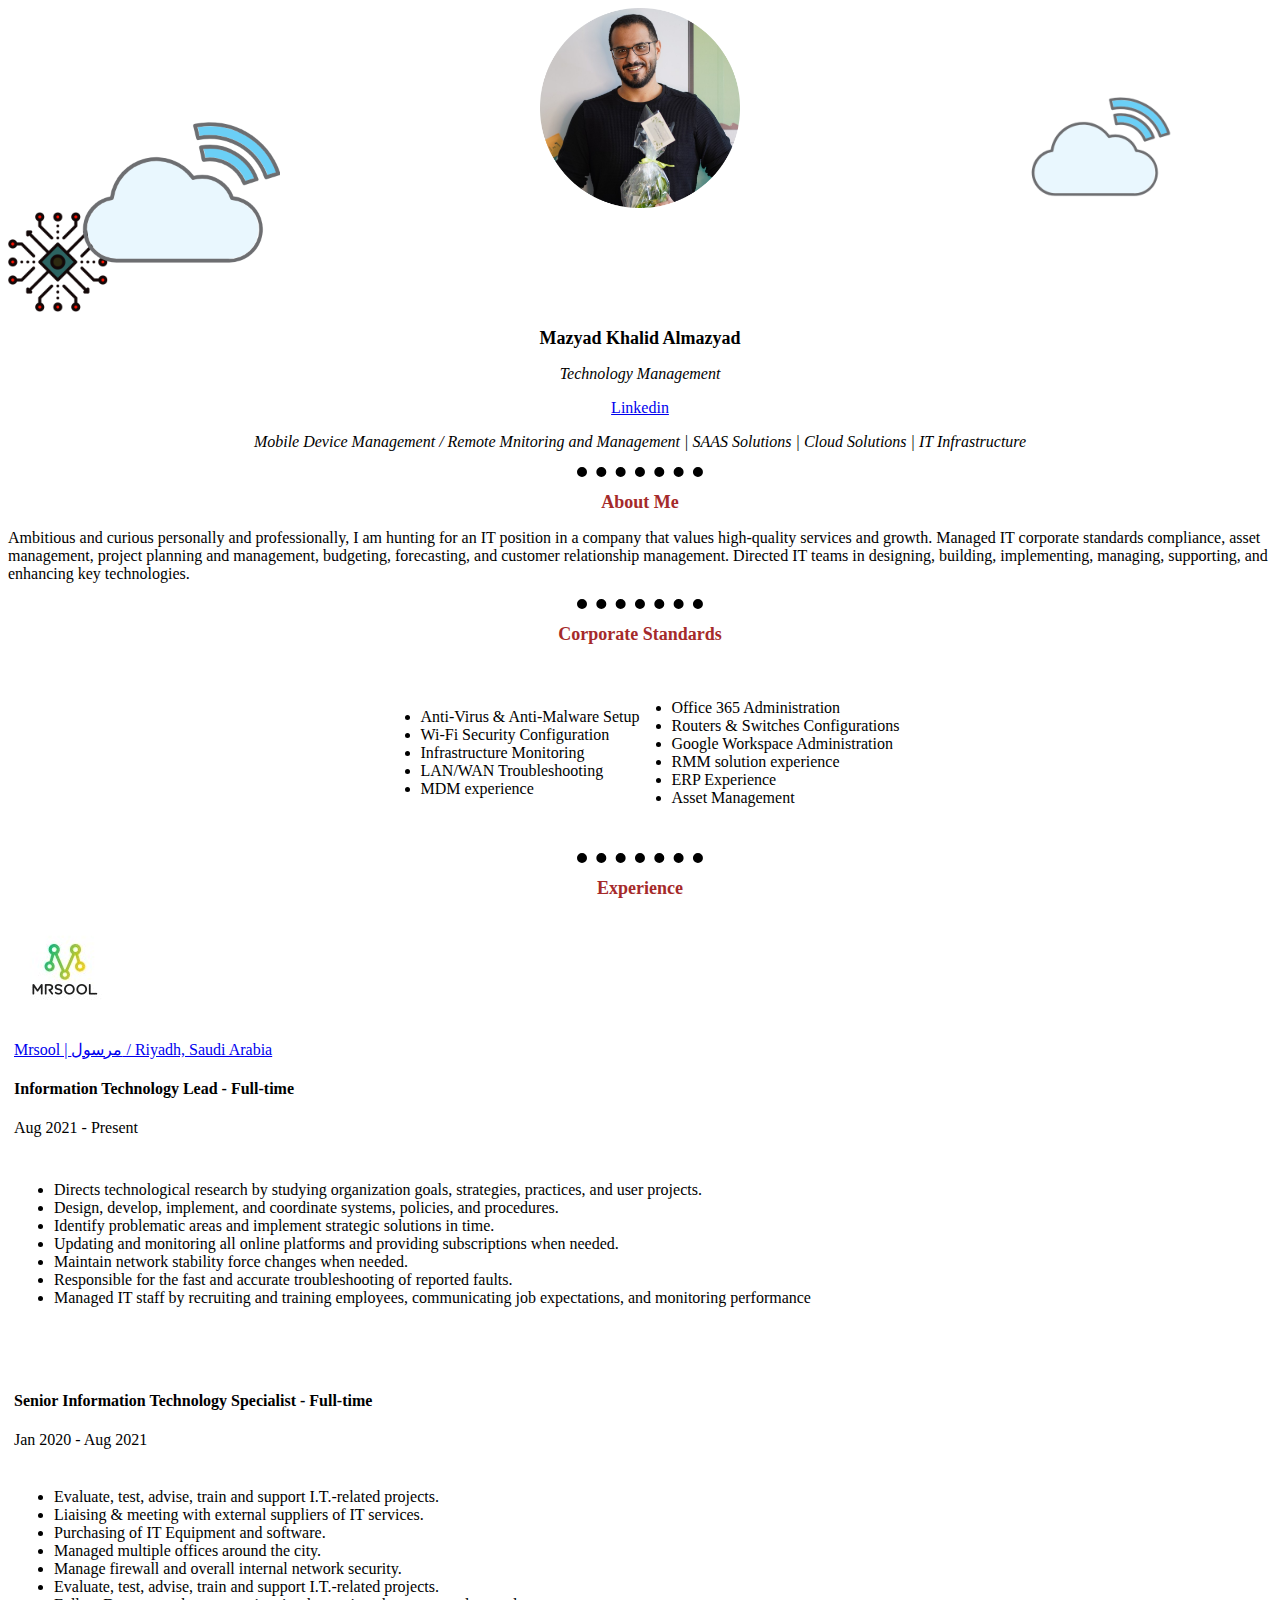
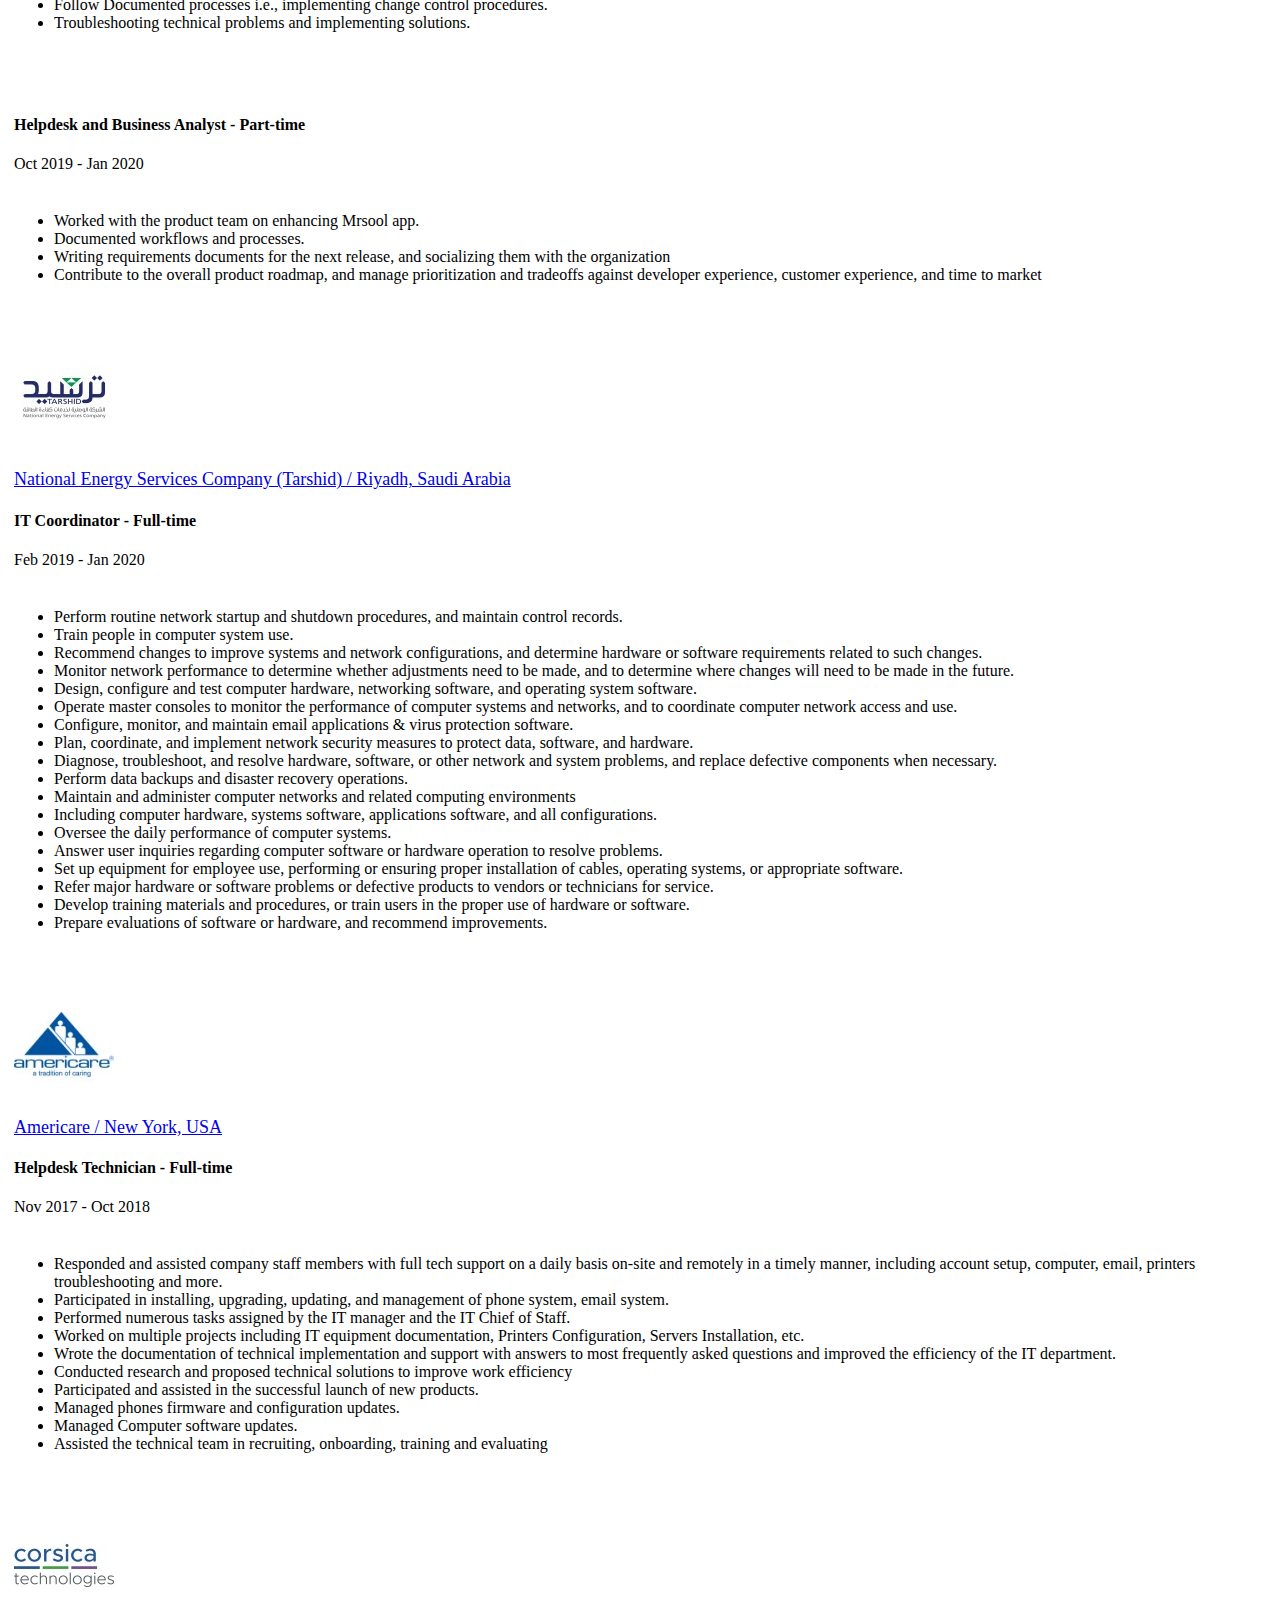
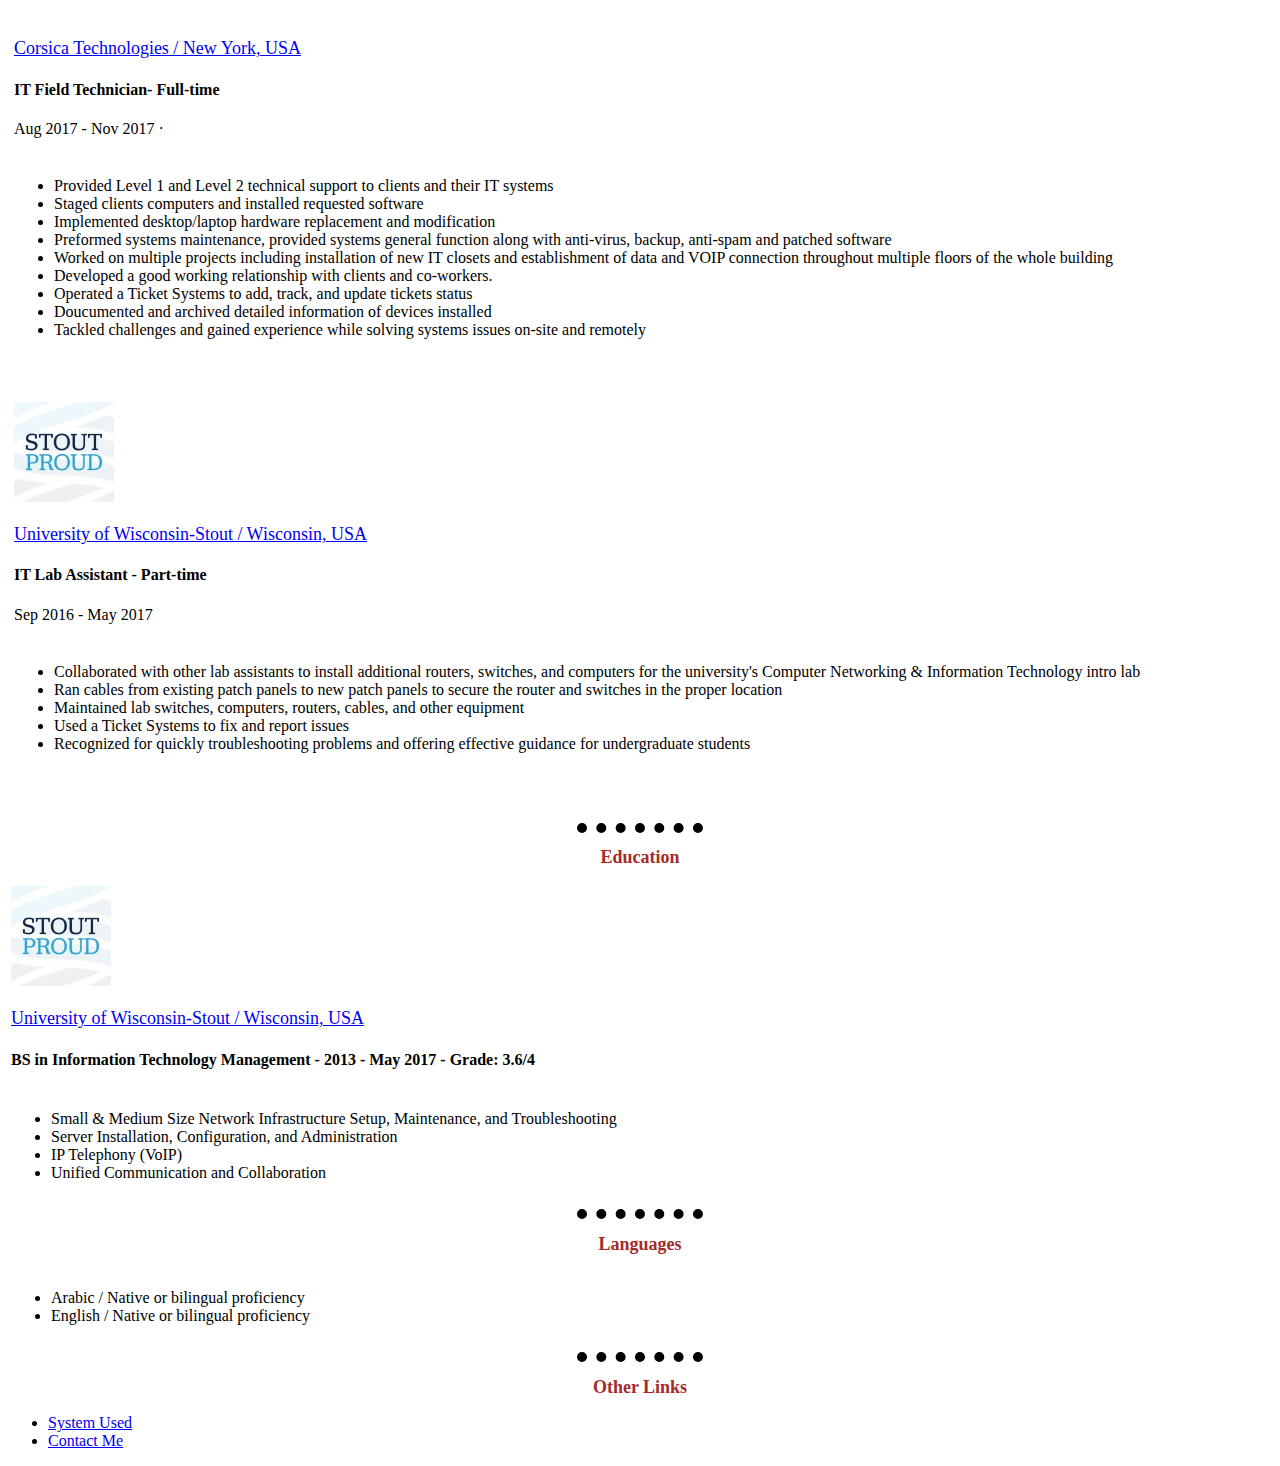
==== index.html @ a9f7a3df "modified:   index.html" ====
<!DOCTYPE html>
<html>

<head>
    <meta charset="utf-8" />
    <title>Mazyad's Resume</title>
    <link rel="icon" href="Assets\Images\profile.png">
 <link rel="stylesheet" href="css\style.css">

</head>

<body>
 <center>
    <img src= "Assets\Images\Mazyad Image.png" 
    alt="Mazyad Profile Picture"
     width="200" 
     height="200" />
 </center>
     
 <img class="mountain" src="Assets\Images\mountain.png" alt="sky" >


   <center><h1>Mazyad Khalid Almazyad</h1></center> 
   <center><p><em><strong>Technology Management</strong></em></p></center> 
   <center> <a href="https://www.linkedin.com/in/mazyadalmazyad/"> Linkedin </a></center>
   
   <center><p><em><strong>Mobile Device Management / Remote Mnitoring and Management | SAAS Solutions | Cloud Solutions | IT
    Infrastructure</strong></em></p></center> 

    
<img class="top-cloud-2" src="Assets\Images\cloud-2.png" alt="sky" >
<img class="top-cloud-3" src="Assets\Images\cloud-3.png" alt="sky" >

    <hr>



      
    <center>
       
        <h2>About Me</h2>
    </center>

    
    <p>
        Ambitious and curious personally and professionally,
        I am hunting for an IT position in a company that values high-quality services and growth.
        Managed IT corporate standards compliance, asset management, project planning and management, budgeting,
        forecasting, and customer relationship management.
        Directed IT teams in designing, building, implementing, managing, supporting, and enhancing key technologies.
    </p>

    <hr>



      
    <center>
       
        <h2>Corporate Standards</h2>

    </center>

   
    <center> 
    <table cellspacing="30"
    >
       
        <tr>
          
            <td>
                <ul>
                    <li>
                        Anti-Virus & Anti-Malware Setup
                    </li>
                    <li>
                        Wi-Fi Security Configuration
                    </li>
                    <li>
                        Infrastructure Monitoring
                    </li>
                    <li>
                        LAN/WAN Troubleshooting
                    </li>
                    <li>
                        MDM experience
                    </li>
                    </ul>

            </td>
      
            <ul>
            
            <td>
                <li>
                    Office 365 Administration
                </li>
                <li>
                    Routers & Switches Configurations
                </li>
                <li>
                    Google Workspace Administration
                </li>
                <li>
                    RMM solution experience
                </li>
                <li>
                    ERP Experience
                </li>
                <li>
                    Asset Management
                </li>
            </ul>
            </td>
        </tr>
   
   
    </table>

</center>

<hr>
   <center> 
         <h2>Experience</h2>
        </center>
      

   <table cellspacing="5">

    <tbody>

    
    <tr>
       <td>
     
         <img src="Assets\Images\Mrsool Company Logo.jfif"
        alt="Mrsool Company Logo"
         />
         <p></p>
         <a href="https://mrsool.co/"> Mrsool | مرسول / Riyadh, Saudi Arabia </a>
         <h4>Information Technology Lead - Full-time</h4>
         <p> Aug 2021 - Present </p>
    
       
       </td> 
     
     <td>
       
    </td> 
 </tr>
<tr>

</tr>


<tr>
   
    <td>
        <ul>
            <li>
                Directs technological research by studying organization goals, strategies, practices, and user projects.
            </li>
            <li>
                Design, develop, implement, and coordinate systems, policies, and procedures.
            </li>
            <li>
                Identify problematic areas and implement strategic solutions in time.
            </li>
            <li>
                Updating and monitoring all online platforms and providing subscriptions when needed.
            </li>
            <li>
                Maintain network stability force changes when needed.
            </li>
            <li>
                Responsible for the fast and accurate troubleshooting of reported faults.
            </li>
            <li>
                Managed IT staff by recruiting and training employees, communicating job expectations, and monitoring
                performance
            </li>
        </ul>
    </td>

</tr>
<tr></tr>
<tr></tr>
<tr></tr>
<tr></tr>
<tr></tr>
<tr></tr>
<tr></tr>
<tr></tr>
<tr>
    <td>
        
            <h4>Senior Information Technology Specialist - Full-time</h4>
            <p>Jan 2020 - Aug 2021 </p>

       
       
    </td>
</tr>
<tr>
    <td>
        <ul>
            <li>
                Evaluate, test, advise, train and support I.T.-related projects.
            </li>
            <li>
                Liaising & meeting with external suppliers of IT services.
            </li>
            <li>
                Purchasing of IT Equipment and software.
            </li>
            <li>
                Managed multiple offices around the city.
            </li>
            <li>
                Manage firewall and overall internal network security.
            </li>
            <li>
                Evaluate, test, advise, train and support I.T.-related projects.
            </li>
            <li>
                Follow Documented processes i.e., implementing change control procedures.
            </li>
            <li>
                Troubleshooting technical problems and implementing solutions.
            </li>
        </ul>
    </td>
</tr>
<tr></tr>
<tr></tr>
<tr></tr>
<tr></tr>
<tr></tr>
<tr></tr>
<tr></tr>
<tr></tr>
<tr>
    <td>
    
        <h4>Helpdesk and Business Analyst - Part-time</h4>
        <p> Oct 2019 - Jan 2020 </p>
   
</td>

</tr>
<tr>
    <td>
        <ul>
            <li>
                Worked with the product team on enhancing Mrsool app.
            </li>
            <li>
                Documented workflows and processes.
            </li>
            <li>
                Writing requirements documents for the next release, and socializing them with the organization
            </li>
            <li>
                Contribute to the overall product roadmap, and manage prioritization and tradeoffs against developer
                experience, customer experience, and time to market
            </li>
        </ul>

    </td>
</tr>
<tr></tr>
<tr></tr>
<tr></tr>
<tr></tr>
<tr></tr>
<tr></tr>
<tr></tr>
<tr></tr>
<tr>
    <td> 
  
        <img src="Assets\Images\Tarshid Company Logo.jfif"
        alt="Tarshid Company Logo"
        />
        <p></p>
        <h3> <a href="https://www.tarshid.com.sa/"> National Energy Services Company (Tarshid) / Riyadh, Saudi Arabia </a></h3>
        <h4> IT Coordinator - Full-time</h4>
        <p>Feb 2019 - Jan 2020 </p>
  
</td>

</tr>
<tr>
    <td>

        <ul>
            <li>
                Perform routine network startup and shutdown procedures, and maintain control records.
            </li>
            <li>
                Train people in computer system use.
            </li>
            <li>
                Recommend changes to improve systems and network configurations, and determine hardware or software
                requirements related to such changes.
            </li>
            <li>
                Monitor network performance to determine whether adjustments need to be made, and to determine where changes
                will need to be made in the future.
            </li>
            <li>
                Design, configure and test computer hardware, networking software, and operating system software.
            </li>
            <li>
                Operate master consoles to monitor the performance of computer systems and networks, and to coordinate
                computer
                network access and use.
            </li>
            <li>
                Configure, monitor, and maintain email applications & virus protection software.
            </li>
            <li>
                Plan, coordinate, and implement network security measures to protect data, software, and hardware.
            </li>
            <li>
                Diagnose, troubleshoot, and resolve hardware, software, or other network and system problems, and replace
                defective components when necessary.
            </li>
            <li>
                Perform data backups and disaster recovery operations.
            </li>
            <li>
                Maintain and administer computer networks and related computing environments
            </li>
            <li>
                Including computer hardware, systems software, applications software, and all configurations.
            </li>
            <li>
                Oversee the daily performance of computer systems.
            </li>
            <li>
                Answer user inquiries regarding computer software or hardware operation to resolve problems.
            </li>
            <li>
                Set up equipment for employee use, performing or ensuring proper installation of cables, operating systems,
                or
                appropriate software.
            </li>
            <li>
                Refer major hardware or software problems or defective products to vendors or technicians for service.
            </li>
            <li>
                Develop training materials and procedures, or train users in the proper use of hardware or software.
            </li>
            <li>
                Prepare evaluations of software or hardware, and recommend improvements.
            </li>
        </ul>
        
    </td>
</tr>
<tr></tr>
<tr></tr>
<tr></tr>
<tr></tr>
<tr></tr>
<tr></tr>
<tr></tr>
<tr></tr>
<tr>
    <td> 
  
        <img src="Assets\Images\Americare Company Logo.jfif"
        alt="Americare Company Logo"
        />
    <p></p>
       
        <h3> <a href="https://www.americareny.com/"> Americare / New York, USA </a></h3>
        <h4>Helpdesk Technician - Full-time</h4>
        <p>Nov 2017 - Oct 2018 </p>
   
</td>

</tr>
<tr>
    <td>
        <ul>
            <li>
                Responded and assisted company staff members with full tech support on a daily basis on-site and remotely in
                a timely manner, including account setup, computer, email, printers troubleshooting and more.
            </li>
            <li>
                Participated in installing, upgrading, updating, and management of phone system, email system.
            </li>
            <li>
                Performed numerous tasks assigned by the IT manager and the IT Chief of Staff.
            </li>
            <li>
                Worked on multiple projects including IT equipment documentation, Printers Configuration, Servers
                Installation, etc.
            </li>
            <li>
                Wrote the documentation of technical implementation and support with answers to most frequently asked
                questions and improved the efficiency of the IT department.
            </li>
            <li>
                Conducted research and proposed technical solutions to improve work efficiency
            </li>
            <li>
                Participated and assisted in the successful launch of new products.
            </li>
            <li>
                Managed phones firmware and configuration updates.
            </li>
            <li>
                Managed Computer software updates.
            </li>
            <li>
                Assisted the technical team in recruiting, onboarding, training and evaluating
            </li>
        </ul>
        
    </td>
</tr>
<tr></tr>
<tr></tr>
<tr></tr>
<tr></tr>
<tr></tr>
<tr></tr>
<tr></tr>
<tr></tr>
<tr>
    <td> 
   
        <img src="Assets\Images\Corsica Technology Company Logo.jfif"
        alt="Corsica Technologies Company Logo"
        />
    
        <h3> <a href="https://www.corsicatech.com/"> Corsica Technologies / New York, USA </a></h3>
        
        <h4>IT Field Technician- Full-time</h4>
        <p>Aug 2017 - Nov 2017 · </p>
  
</td>

</tr>
<tr>
    <td>
        <ul>
            <li>
                Provided Level 1 and Level 2 technical support to clients and their IT systems
            </li>
            <li>
                Staged clients computers and installed requested software
            </li>
            <li>
                Implemented desktop/laptop hardware replacement and modification
            </li>
            <li>
                Preformed systems maintenance, provided systems general function along with anti-virus, backup, anti-spam
                and
                patched software
            </li>
            <li>
                Worked on multiple projects including installation of new IT closets and establishment of data and VOIP
                connection throughout multiple floors of the whole building
            </li>
            <li>
                Developed a good working relationship with clients and co-workers.
            </li>
            <li>
                Operated a Ticket Systems to add, track, and update tickets status
            </li>
            <li>
                Doucumented and archived detailed information of devices installed
            </li>
            <li>
                Tackled challenges and gained experience while solving systems issues on-site and remotely
            </li>
    
        </ul>
        
    </td>
</tr>
<tr></tr>
<tr></tr>
<tr></tr>
<tr></tr>
<tr></tr>
<tr></tr>
<tr></tr>
<tr></tr>
<tr>
    <td> 
   
        <img src="Assets\Images\UW-Stout Company Logo.jfif"
        alt="University of Wisconsin-Stout Company Logo"
        />
    <p></p>
        <h3> <a href="https://www.uwstout.edu/"> University of Wisconsin-Stout / Wisconsin, USA </a></h3>
    
        <h4>IT Lab Assistant - Part-time</h4>
        <p>Sep 2016 - May 2017 </p>
 
</td>

</tr>
<tr>
    <td>

        <ul>
            <li>
                Collaborated with other lab assistants to install additional routers, switches, and computers for the
                university's Computer Networking & Information Technology intro lab
            </li>
            <li>
                Ran cables from existing patch panels to new patch panels to secure the router and switches in the proper
                location
            </li>
            <li>
                Maintained lab switches, computers, routers, cables, and other equipment
            </li>
            <li>
                Used a Ticket Systems to fix and report issues
            </li>
            <li>
                Recognized for quickly troubleshooting problems and offering effective guidance for undergraduate students
            </li>
    
        </ul>
        
    </td>
</tr>
<tr></tr>
<tr></tr>
<tr></tr>
<tr></tr>
<tr></tr>
<tr></tr>
<tr></tr>
<tr></tr>
</tbody>
   </table>


<hr>



      
    <center>
       
        <h2>Education</h2>
    </center>


<table>
<tbody>
    <tr>
        <td> 
        
            
            <img src="Assets\Images\UW-Stout Company Logo.jfif"
            alt="University of Wisconsin-Stout Company Logo"
            />
           <p></p>
            <h3> <a href="https://www.uwstout.edu/"> University of Wisconsin-Stout / Wisconsin, USA </a></h3>
            <h4> BS in Information Technology Management - 2013 - May 2017 - Grade: 3.6/4 </h4>
       
    </td>
    
    </tr>
    <tr>
        <td>
    
            <ul>
                <li>
                    Small & Medium Size Network Infrastructure Setup, Maintenance, and Troubleshooting
                </li>
                <li>
                    Server Installation, Configuration, and Administration
                </li>
                <li>
                    IP Telephony (VoIP)
                </li>
                <li>
                    Unified Communication and Collaboration
                </li>
        
            </ul>
            
        </td>
    </tr>
</tbody>
</table>
<hr>



      
    <center>
       
        <h2>Languages</h2>
    </center>

 

    <table>
        <tbody>
            <tr>
                <td>
              
                    <ul>
                        <li>
                            Arabic / Native or bilingual proficiency
                        </li>
                        <li>
                            English / Native or bilingual proficiency
                        </li>
                    </ul>
                    
                </td>
            </tr>
        </tbody>
    </table>
    

    <hr>



      
    <center>
       
        <h2>Other Links
        
        </h2>
    </center>





<ul>
    <li>
        <a href="Systems Used.html"> System Used </a>
    </li>
    <li>
        <a href="Contact Me.html"> Contact Me </a>
    </li>
        

</ul>
</html>
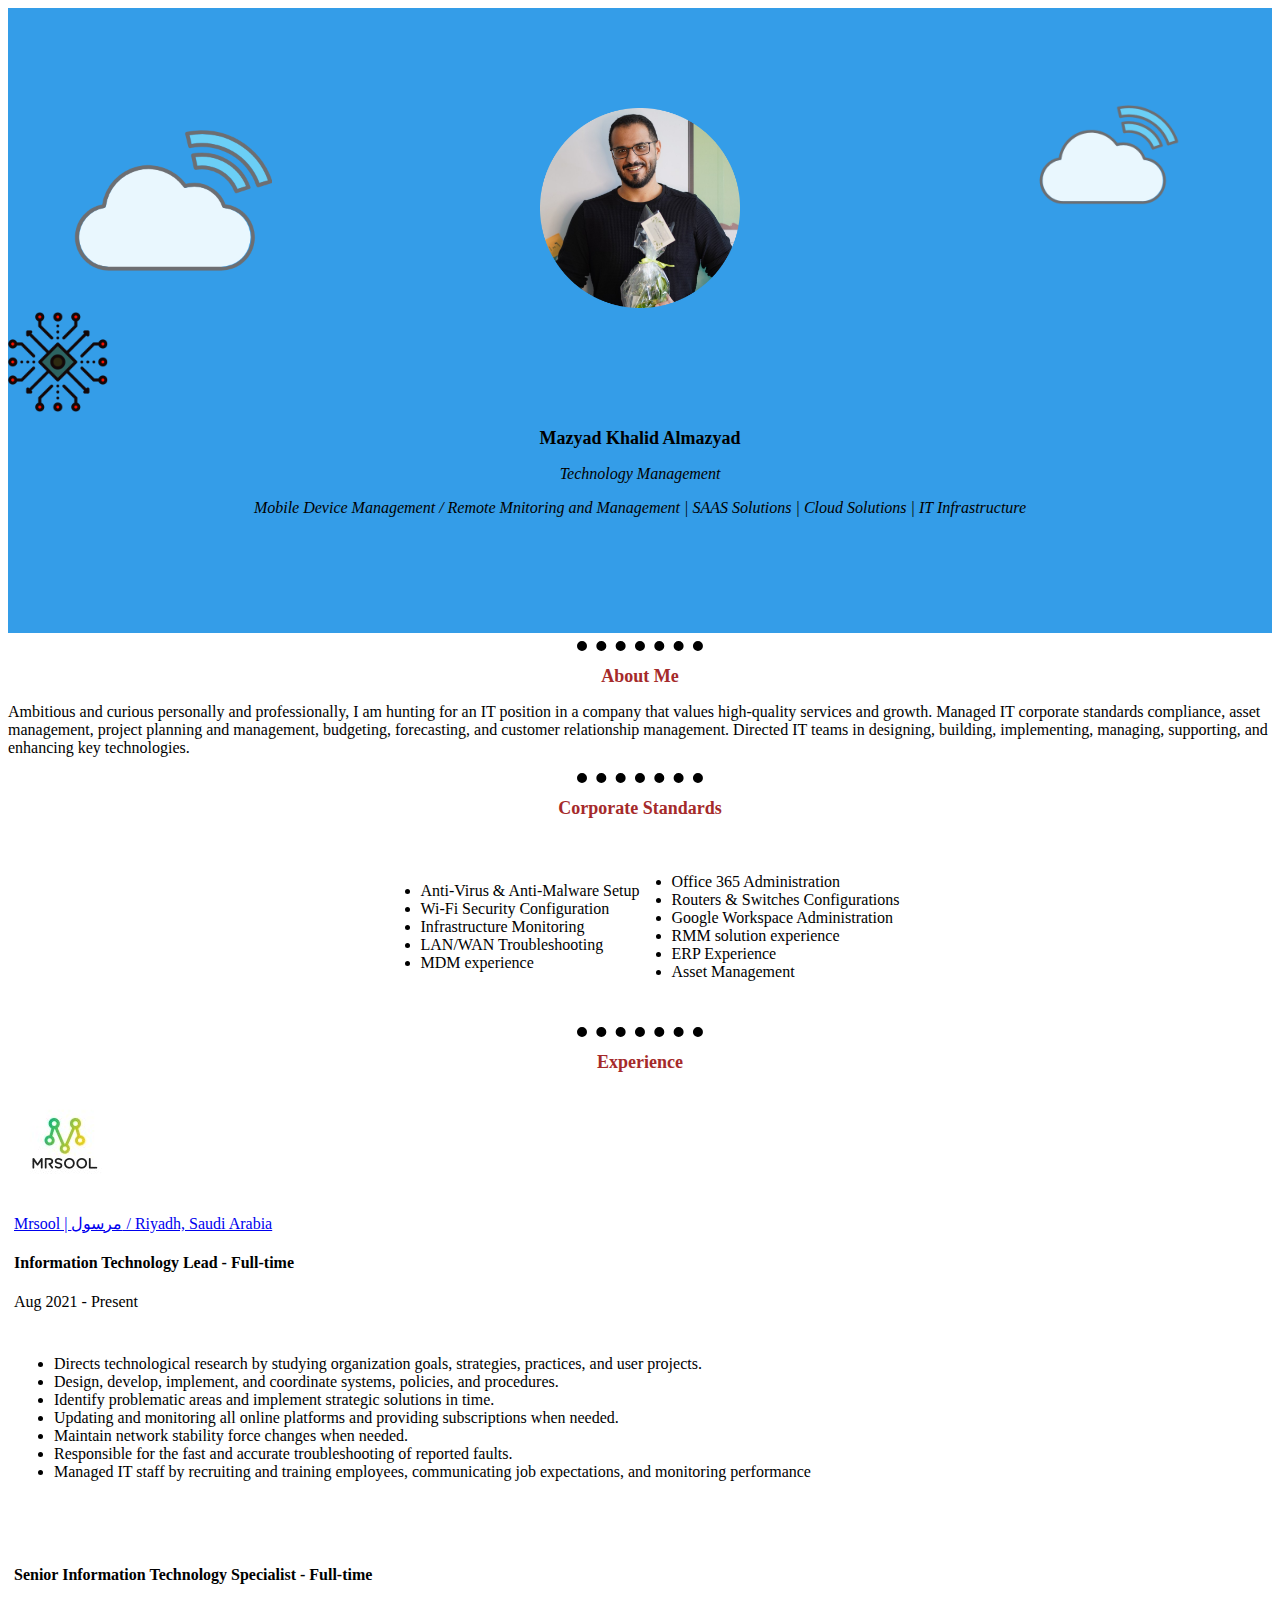
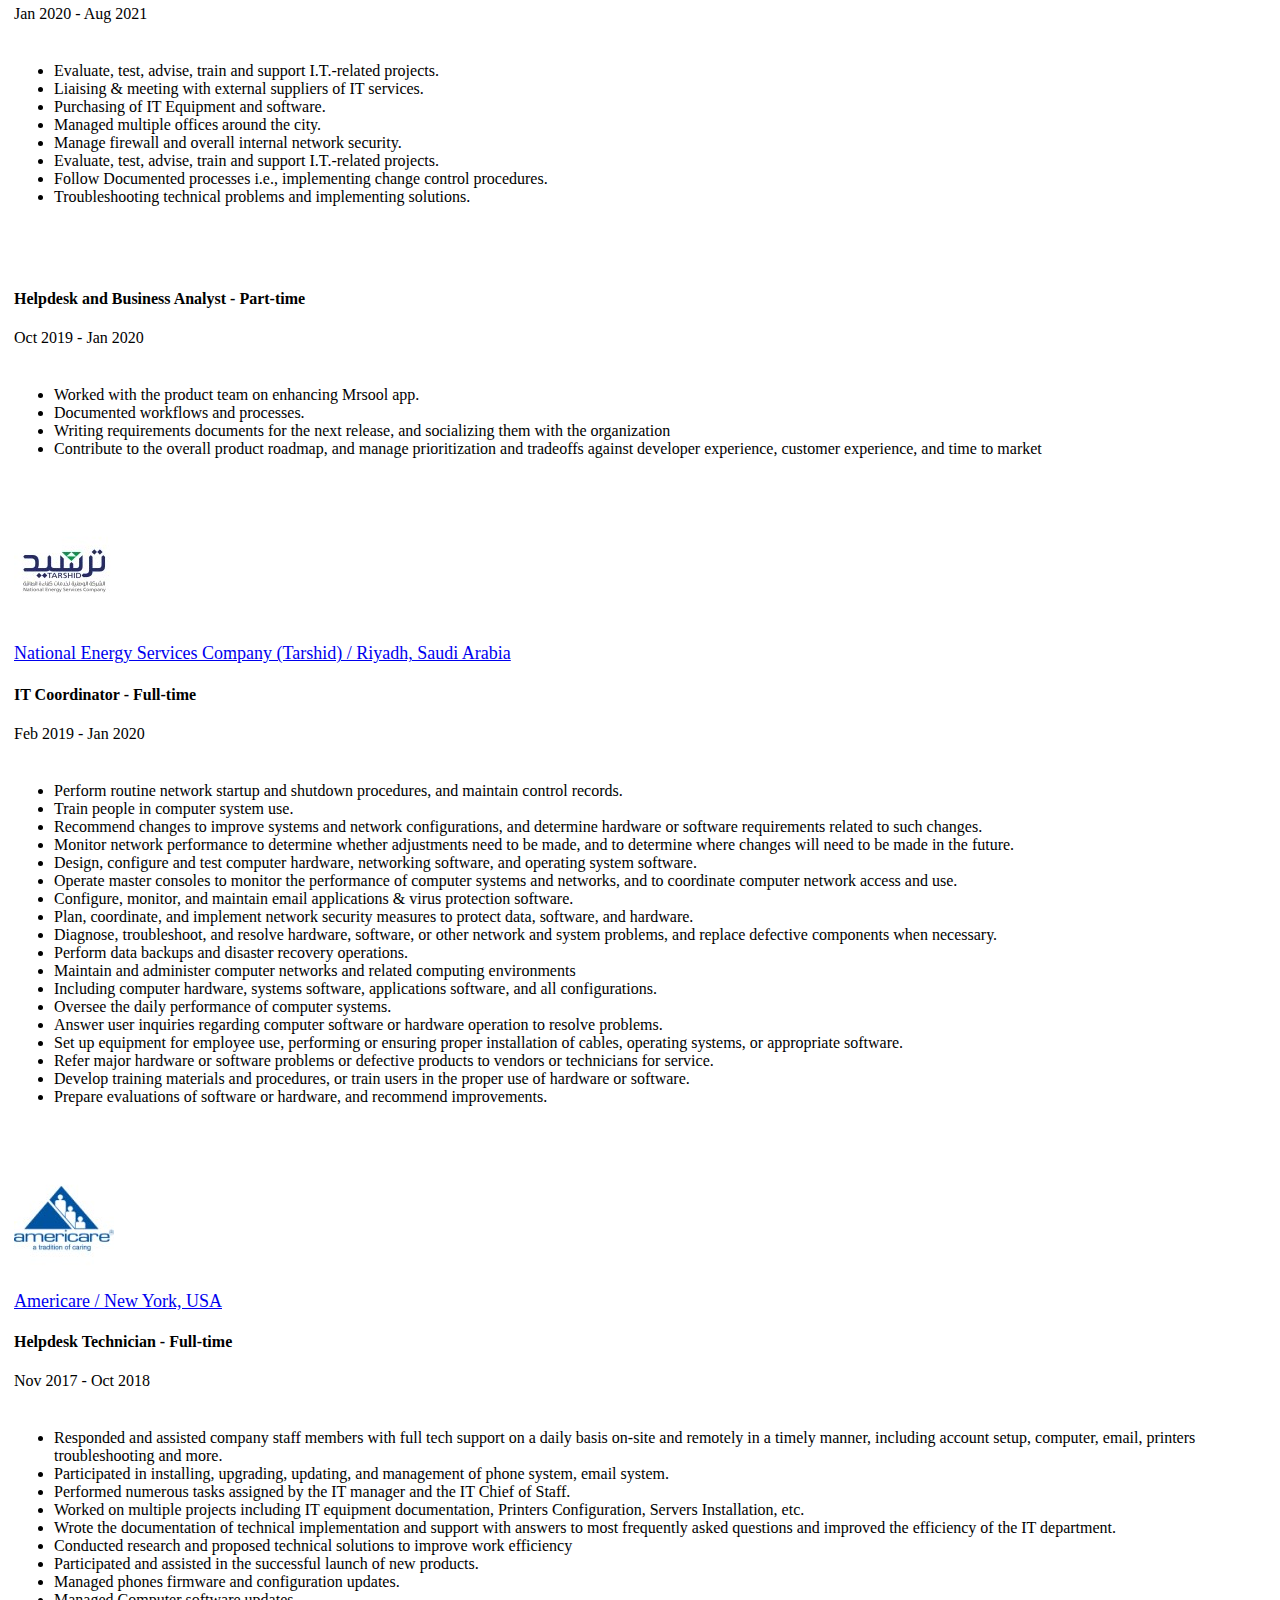
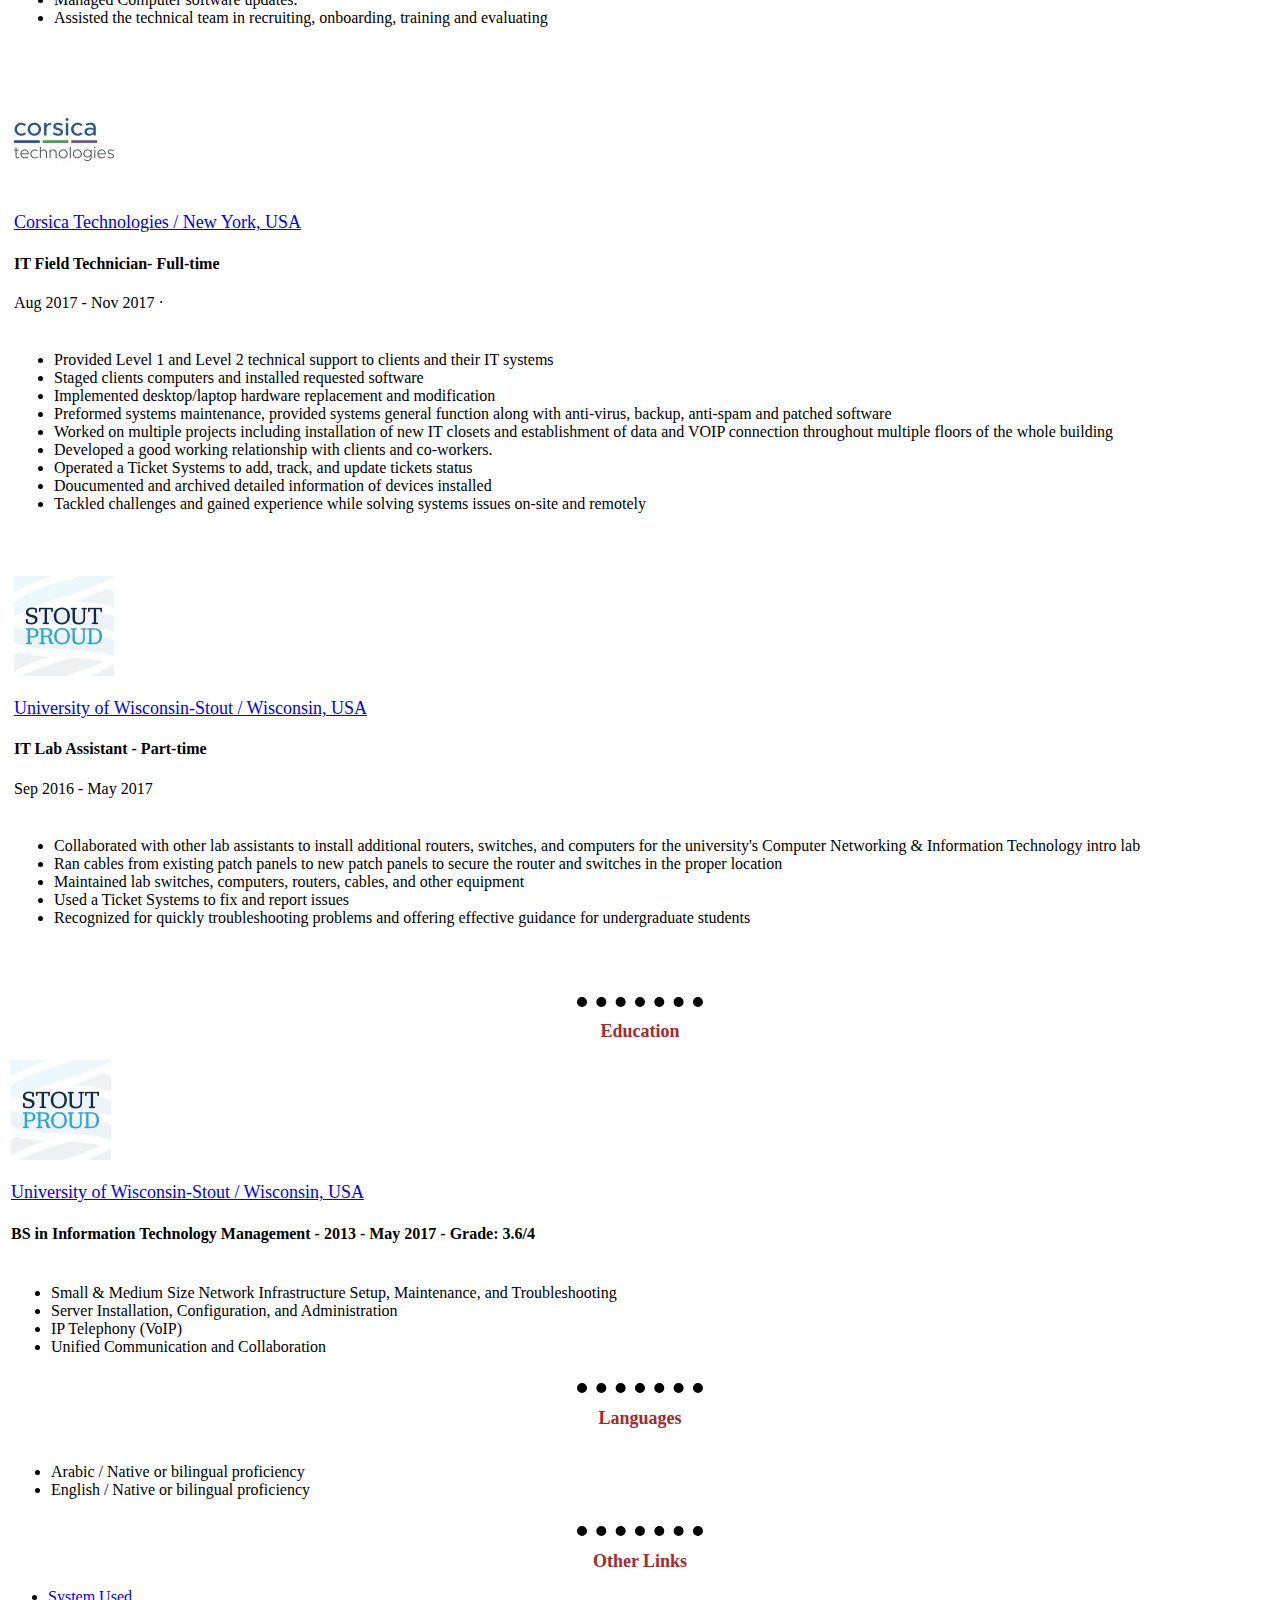
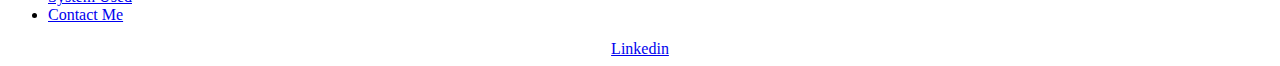
==== commit 393ac096: "modified:   css/style.css 	modified:   index.html" ====
--- a/index.html
+++ b/index.html
@@ -10,6 +10,9 @@
 </head>
 
 <body>
+    <div class="top-container"> 
+
+
  <center>
     <img src= "Assets\Images\Mazyad Image.png" 
     alt="Mazyad Profile Picture"
@@ -22,7 +25,7 @@
 
    <center><h1>Mazyad Khalid Almazyad</h1></center> 
    <center><p><em><strong>Technology Management</strong></em></p></center> 
-   <center> <a href="https://www.linkedin.com/in/mazyadalmazyad/"> Linkedin </a></center>
+
    
    <center><p><em><strong>Mobile Device Management / Remote Mnitoring and Management | SAAS Solutions | Cloud Solutions | IT
     Infrastructure</strong></em></p></center> 
@@ -31,6 +34,10 @@
 <img class="top-cloud-2" src="Assets\Images\cloud-2.png" alt="sky" >
 <img class="top-cloud-3" src="Assets\Images\cloud-3.png" alt="sky" >
 
+
+    </div>
+
+    
     <hr>
 
 
@@ -652,4 +659,8 @@
         
 
 </ul>
+
+
+<center> <a href="https://www.linkedin.com/in/mazyadalmazyad/"> Linkedin </a></center>
+
 </html>
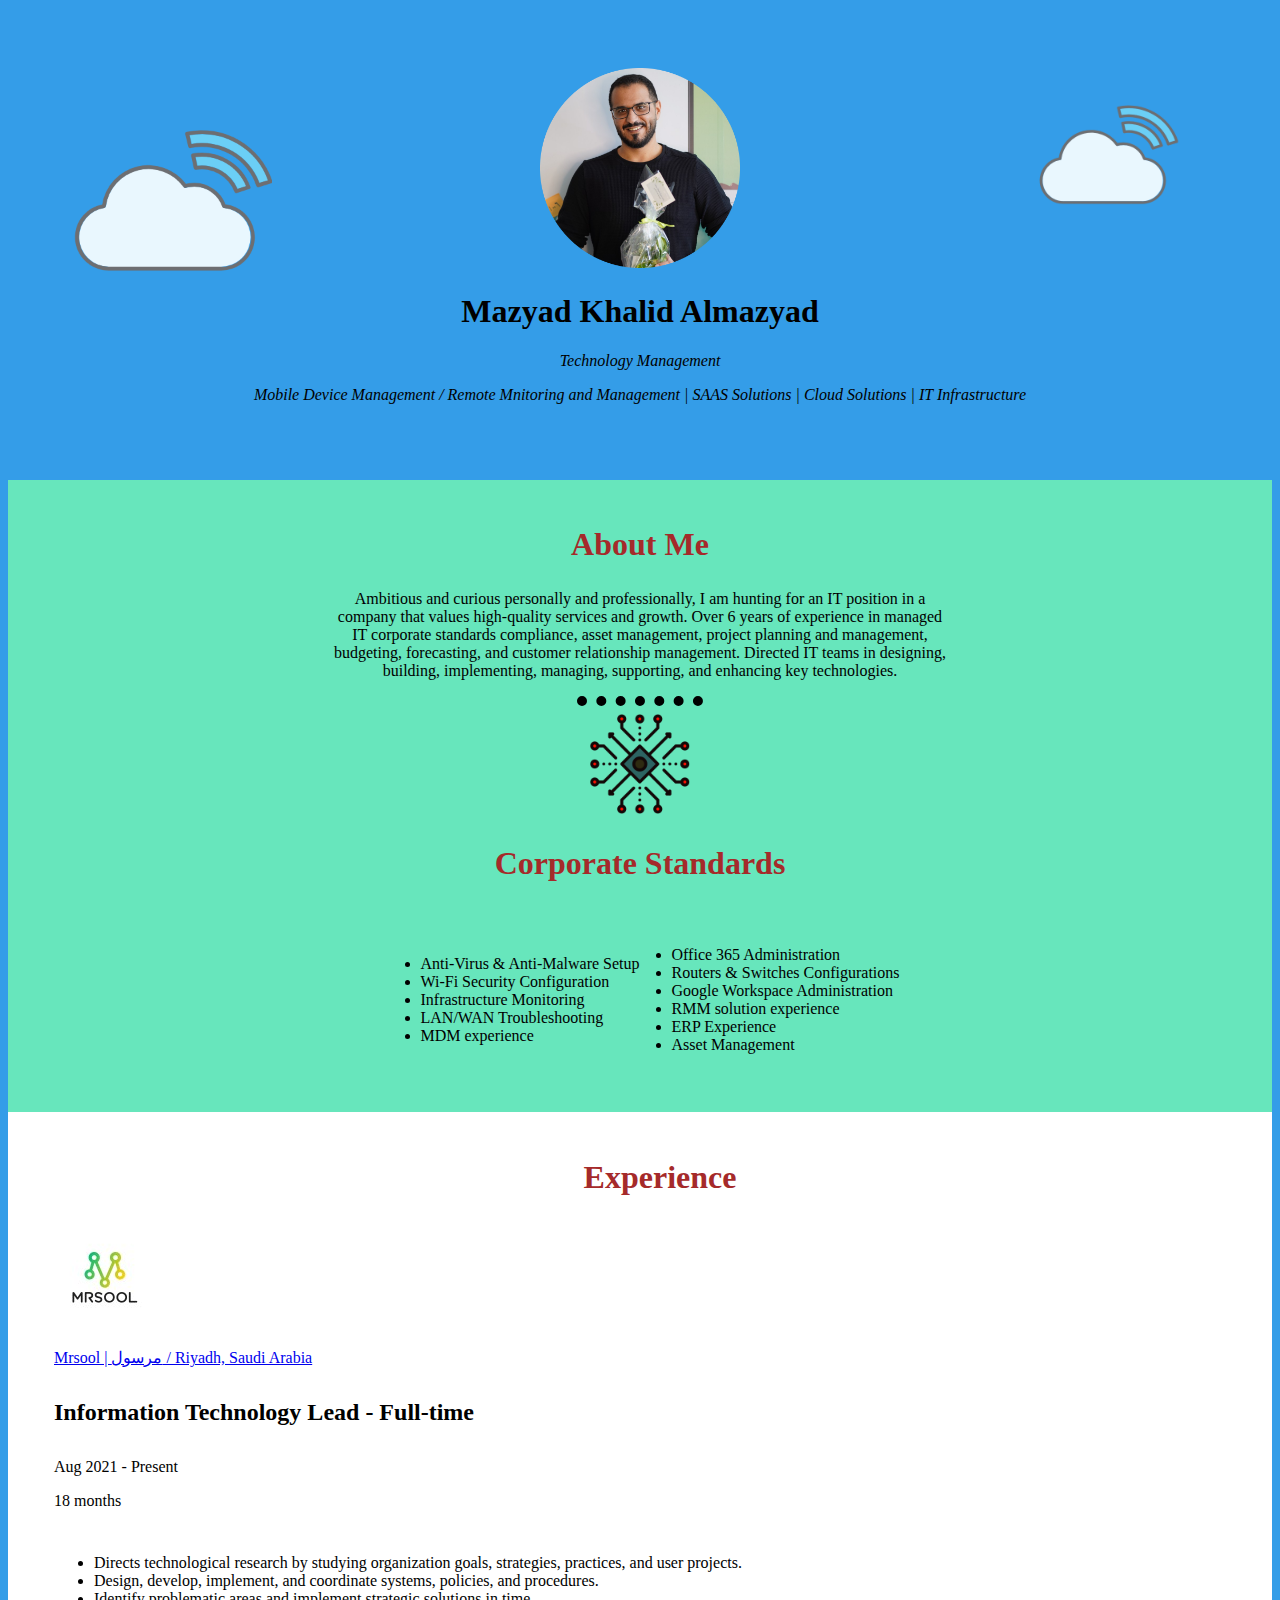
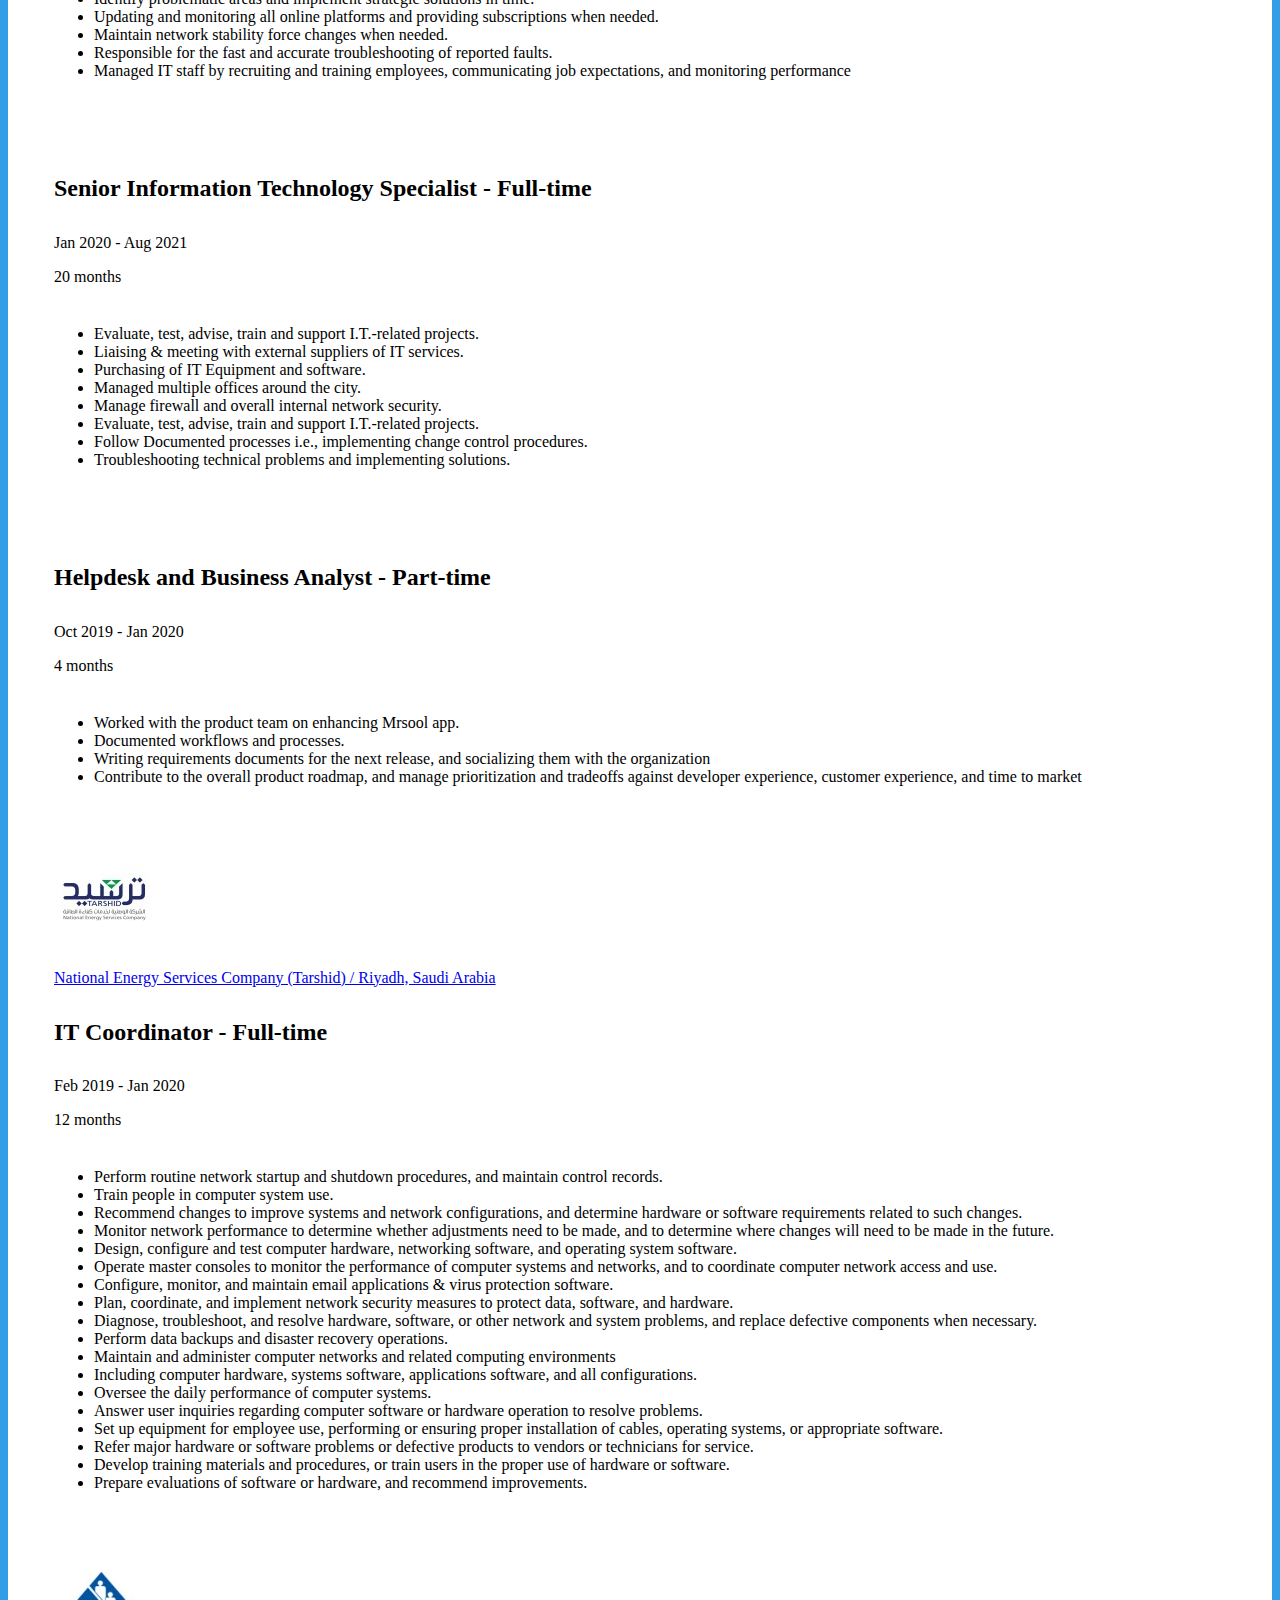
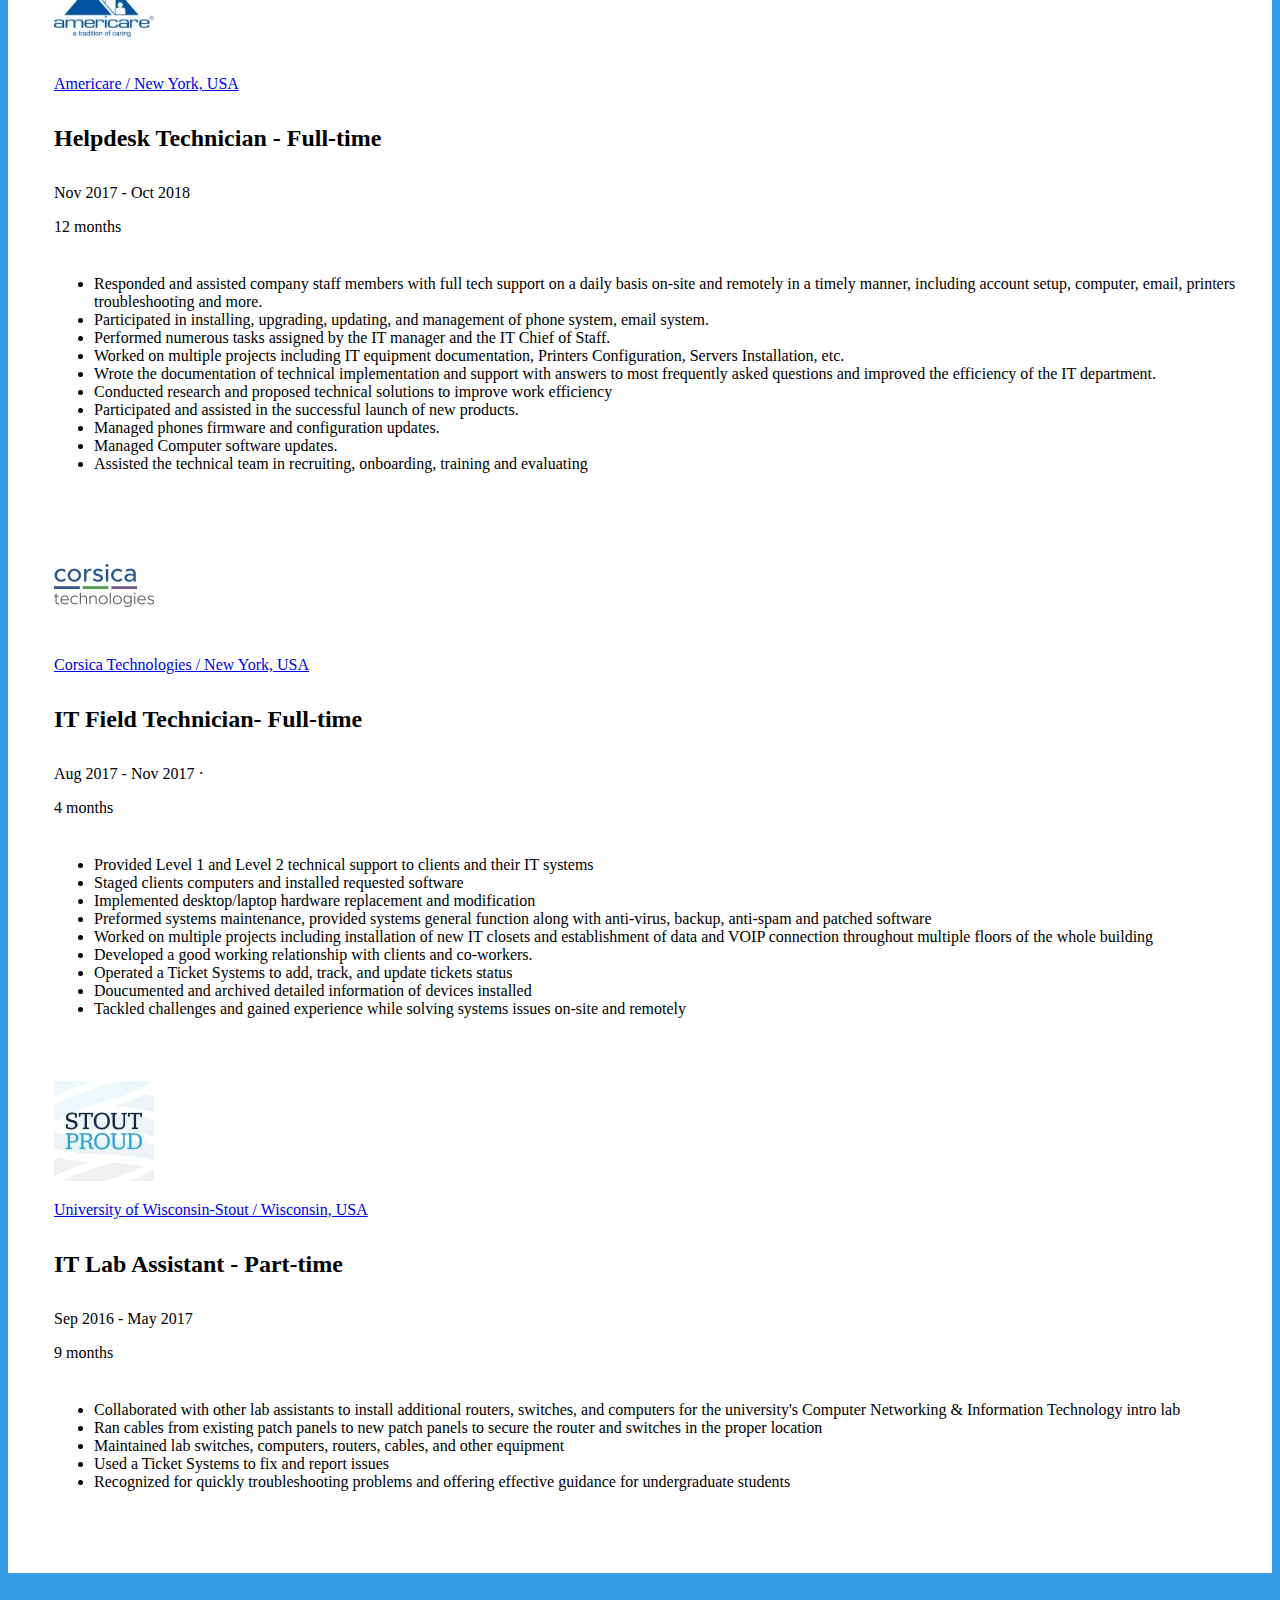
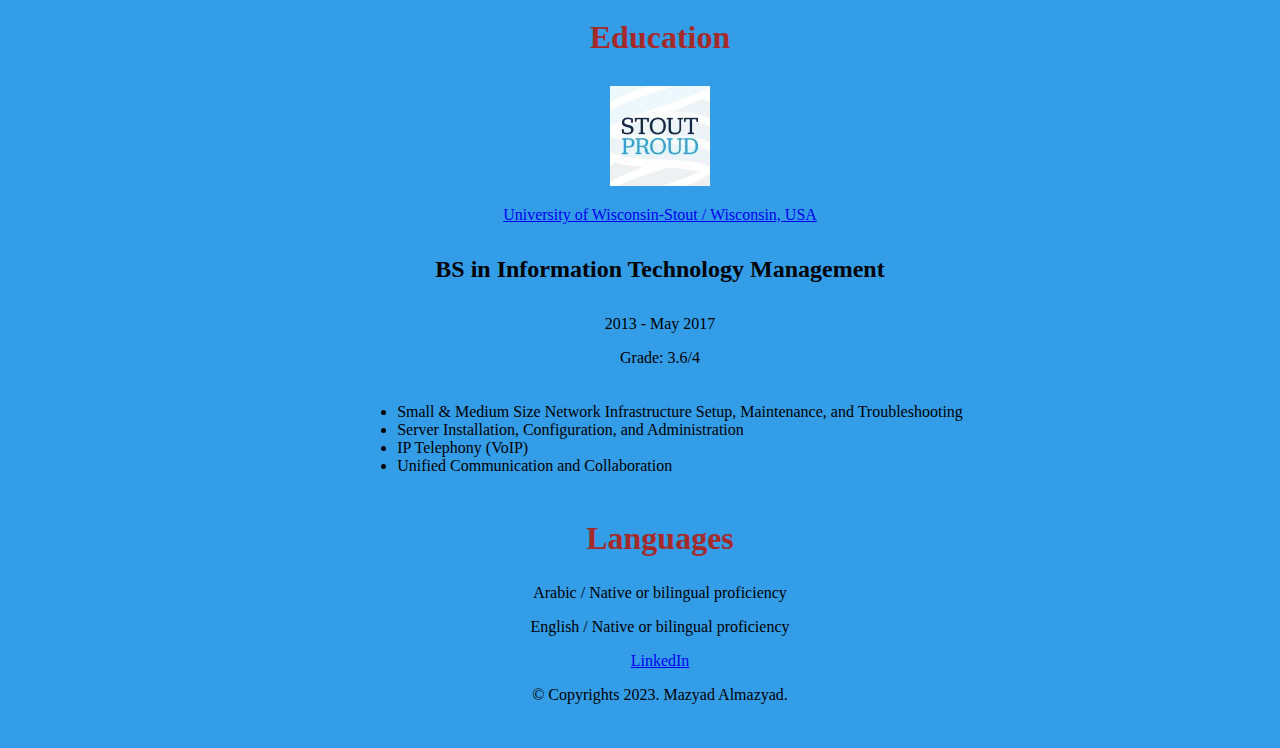
==== commit 0e844e37: "modified:   css/style.css 	modified:   index.html 	deleted:    Contact Me.html 	deleted:    Systems " ====
--- a/index.html
+++ b/index.html
@@ -2,665 +2,663 @@
 <html>
 
 <head>
-    <meta charset="utf-8" />
-    <title>Mazyad's Resume</title>
-    <link rel="icon" href="Assets\Images\profile.png">
- <link rel="stylesheet" href="css\style.css">
+  <meta charset="utf-8" />
+
+  <title>Mazyad's Resume</title>
+
+  <link rel="icon" href="Assets\Images\profile.png">
+
+  <link rel="stylesheet" href="css\style.css">
+
 
 </head>
 
 <body>
-    <div class="top-container"> 
-
-
- <center>
-    <img src= "Assets\Images\Mazyad Image.png" 
-    alt="Mazyad Profile Picture"
-     width="200" 
-     height="200" />
- </center>
-     
- <img class="mountain" src="Assets\Images\mountain.png" alt="sky" >
-
-
-   <center><h1>Mazyad Khalid Almazyad</h1></center> 
-   <center><p><em><strong>Technology Management</strong></em></p></center> 
-
-   
-   <center><p><em><strong>Mobile Device Management / Remote Mnitoring and Management | SAAS Solutions | Cloud Solutions | IT
-    Infrastructure</strong></em></p></center> 
+
+
+  <div class="top-container">
+
+
+    <center>
+      <img src="Assets\Images\Mazyad Image.png" alt="Mazyad Profile Picture" width="200" height="200" />
+    </center>
+
+    <h1>Mazyad Khalid Almazyad</h1>
+
+    <center>
+      <p><em><strong>Technology Management</strong></em></p>
+    </center>
+
+
+    <center>
+      <p><em><strong>Mobile Device Management / Remote Mnitoring and Management | SAAS Solutions | Cloud Solutions | IT
+            Infrastructure</strong></em></p>
+    </center>
+
+
+    <img class="top-cloud-2" src="Assets\Images\cloud-2.png" alt="sky">
+    <img class="top-cloud-3" src="Assets\Images\cloud-3.png" alt="sky">
+
+  </div>
+
+  <div class="second-container">
+
+    <center>
+      <h2>About Me</h2>
+    </center>
+
+    <center> 
+<div class="aboutMe"> 
+
+ 
+    <p class="aboutMe">
+
+      Ambitious and curious personally and professionally,
+      I am hunting for an IT position in a company that values high-quality services and growth. Over 6 years of experience in
+      managed IT corporate standards compliance, asset management, project planning and management, budgeting,
+      forecasting, and customer relationship management. 
+      Directed IT teams in designing, building, implementing, managing, supporting, and enhancing key technologies.
+
+    </p>
+
+  
+  </div>
+</center>
+  
+    <hr>
+
+    <Center> <img class="mountain" src="Assets\Images\mountain.png" alt="sky"> </Center>
+
+
+    <center>
+      <h2>Corporate Standards</h2>
+    </center>
+
+
+    <center>
+      <table cellspacing="30">
+
+        <tr>
+          <td>
+            <ul>
+              <li>
+                Anti-Virus & Anti-Malware Setup
+              </li>
+              <li>
+                Wi-Fi Security Configuration
+              </li>
+              <li>
+                Infrastructure Monitoring
+              </li>
+              <li>
+                LAN/WAN Troubleshooting
+              </li>
+              <li>
+                MDM experience
+              </li>
+            </ul>
+          </td>
+
+          <ul>
+            <td>
+              <li>
+                Office 365 Administration
+              </li>
+              <li>
+                Routers & Switches Configurations
+              </li>
+              <li>
+                Google Workspace Administration
+              </li>
+              <li>
+                RMM solution experience
+              </li>
+              <li>
+                ERP Experience
+              </li>
+              <li>
+                Asset Management
+              </li>
+          </ul>
+          </td>
+        </tr>
+      </table>
+
+
+    </center>
+
+  </div>
+
+
+
+<div class="third-container"> 
+
+  <center>
+    <h2>Experience</h2>
+  </center>
+
+
+  <table cellspacing="5">
+
+    <tbody>
+
+
+      <tr>
+        <td>
+
+          <img src="Assets\Images\Mrsool Company Logo.jfif" alt="Mrsool Company Logo" />
+          <p></p>
+          <a href="https://mrsool.co/"> Mrsool | مرسول / Riyadh, Saudi Arabia </a>
+          <h4>Information Technology Lead - Full-time</h4>
+          <p> Aug 2021 - Present </p>
+          <p> 18 months </p>
+
+
+        </td>
+
+        <td>
+
+        </td>
+      </tr>
+      <tr>
+
+      </tr>
+
+
+      <tr>
+
+        <td>
+          <ul>
+            <li>
+              Directs technological research by studying organization goals, strategies, practices, and user projects.
+            </li>
+            <li>
+              Design, develop, implement, and coordinate systems, policies, and procedures.
+            </li>
+            <li>
+              Identify problematic areas and implement strategic solutions in time.
+            </li>
+            <li>
+              Updating and monitoring all online platforms and providing subscriptions when needed.
+            </li>
+            <li>
+              Maintain network stability force changes when needed.
+            </li>
+            <li>
+              Responsible for the fast and accurate troubleshooting of reported faults.
+            </li>
+            <li>
+              Managed IT staff by recruiting and training employees, communicating job expectations, and monitoring
+              performance
+            </li>
+          </ul>
+        </td>
+
+      </tr>
+      <tr></tr>
+      <tr></tr>
+      <tr></tr>
+      <tr></tr>
+      <tr></tr>
+      <tr></tr>
+      <tr></tr>
+      <tr></tr>
+      <tr>
+        <td>
+
+          <h4>Senior Information Technology Specialist - Full-time</h4>
+          <p>Jan 2020 - Aug 2021 </p>
+          <p> 20 months </p>
+        </td>
+      </tr>
+      <tr>
+        <td>
+          <ul>
+            <li>
+              Evaluate, test, advise, train and support I.T.-related projects.
+            </li>
+            <li>
+              Liaising & meeting with external suppliers of IT services.
+            </li>
+            <li>
+              Purchasing of IT Equipment and software.
+            </li>
+            <li>
+              Managed multiple offices around the city.
+            </li>
+            <li>
+              Manage firewall and overall internal network security.
+            </li>
+            <li>
+              Evaluate, test, advise, train and support I.T.-related projects.
+            </li>
+            <li>
+              Follow Documented processes i.e., implementing change control procedures.
+            </li>
+            <li>
+              Troubleshooting technical problems and implementing solutions.
+            </li>
+          </ul>
+        </td>
+      </tr>
+      <tr></tr>
+      <tr></tr>
+      <tr></tr>
+      <tr></tr>
+      <tr></tr>
+      <tr></tr>
+      <tr></tr>
+      <tr></tr>
+      <tr>
+        <td>
+
+          <h4>Helpdesk and Business Analyst - Part-time</h4>
+          <p> Oct 2019 - Jan 2020 </p>
+          <p> 4 months </p>
+
+        </td>
+
+      </tr>
+      <tr>
+        <td>
+          <ul>
+            <li>
+              Worked with the product team on enhancing Mrsool app.
+            </li>
+            <li>
+              Documented workflows and processes.
+            </li>
+            <li>
+              Writing requirements documents for the next release, and socializing them with the organization
+            </li>
+            <li>
+              Contribute to the overall product roadmap, and manage prioritization and tradeoffs against developer
+              experience, customer experience, and time to market
+            </li>
+          </ul>
+
+        </td>
+      </tr>
+      <tr></tr>
+      <tr></tr>
+      <tr></tr>
+      <tr></tr>
+      <tr></tr>
+      <tr></tr>
+      <tr></tr>
+      <tr></tr>
+      <tr>
+        <td>
+
+          <img src="Assets\Images\Tarshid Company Logo.jfif" alt="Tarshid Company Logo" />
+          <p></p>
+          <a href="https://www.tarshid.com.sa/"> National Energy Services Company (Tarshid) / Riyadh, Saudi Arabia
+            </a>
+          <h4> IT Coordinator - Full-time</h4>
+          <p>Feb 2019 - Jan 2020 </p>
+          <p> 12 months </p>
+
+        </td>
+
+      </tr>
+      <tr>
+        <td>
+
+          <ul>
+            <li>
+              Perform routine network startup and shutdown procedures, and maintain control records.
+            </li>
+            <li>
+              Train people in computer system use.
+            </li>
+            <li>
+              Recommend changes to improve systems and network configurations, and determine hardware or software
+              requirements related to such changes.
+            </li>
+            <li>
+              Monitor network performance to determine whether adjustments need to be made, and to determine where
+              changes
+              will need to be made in the future.
+            </li>
+            <li>
+              Design, configure and test computer hardware, networking software, and operating system software.
+            </li>
+            <li>
+              Operate master consoles to monitor the performance of computer systems and networks, and to coordinate
+              computer
+              network access and use.
+            </li>
+            <li>
+              Configure, monitor, and maintain email applications & virus protection software.
+            </li>
+            <li>
+              Plan, coordinate, and implement network security measures to protect data, software, and hardware.
+            </li>
+            <li>
+              Diagnose, troubleshoot, and resolve hardware, software, or other network and system problems, and replace
+              defective components when necessary.
+            </li>
+            <li>
+              Perform data backups and disaster recovery operations.
+            </li>
+            <li>
+              Maintain and administer computer networks and related computing environments
+            </li>
+            <li>
+              Including computer hardware, systems software, applications software, and all configurations.
+            </li>
+            <li>
+              Oversee the daily performance of computer systems.
+            </li>
+            <li>
+              Answer user inquiries regarding computer software or hardware operation to resolve problems.
+            </li>
+            <li>
+              Set up equipment for employee use, performing or ensuring proper installation of cables, operating
+              systems,
+              or
+              appropriate software.
+            </li>
+            <li>
+              Refer major hardware or software problems or defective products to vendors or technicians for service.
+            </li>
+            <li>
+              Develop training materials and procedures, or train users in the proper use of hardware or software.
+            </li>
+            <li>
+              Prepare evaluations of software or hardware, and recommend improvements.
+            </li>
+          </ul>
+
+        </td>
+      </tr>
+      <tr></tr>
+      <tr></tr>
+      <tr></tr>
+      <tr></tr>
+      <tr></tr>
+      <tr></tr>
+      <tr></tr>
+      <tr></tr>
+      <tr>
+        <td>
+
+          <img src="Assets\Images\Americare Company Logo.jfif" alt="Americare Company Logo" />
+          <p></p>
+
+           <a href="https://www.americareny.com/"> Americare / New York, USA </a>
+          <h4>Helpdesk Technician - Full-time</h4>
+          <p>Nov 2017 - Oct 2018 </p>
+          <p> 12 months </p>
+
+        </td>
+
+      </tr>
+      <tr>
+        <td>
+          <ul>
+            <li>
+              Responded and assisted company staff members with full tech support on a daily basis on-site and remotely
+              in
+              a timely manner, including account setup, computer, email, printers troubleshooting and more.
+            </li>
+            <li>
+              Participated in installing, upgrading, updating, and management of phone system, email system.
+            </li>
+            <li>
+              Performed numerous tasks assigned by the IT manager and the IT Chief of Staff.
+            </li>
+            <li>
+              Worked on multiple projects including IT equipment documentation, Printers Configuration, Servers
+              Installation, etc.
+            </li>
+            <li>
+              Wrote the documentation of technical implementation and support with answers to most frequently asked
+              questions and improved the efficiency of the IT department.
+            </li>
+            <li>
+              Conducted research and proposed technical solutions to improve work efficiency
+            </li>
+            <li>
+              Participated and assisted in the successful launch of new products.
+            </li>
+            <li>
+              Managed phones firmware and configuration updates.
+            </li>
+            <li>
+              Managed Computer software updates.
+            </li>
+            <li>
+              Assisted the technical team in recruiting, onboarding, training and evaluating
+            </li>
+          </ul>
+
+        </td>
+      </tr>
+      <tr></tr>
+      <tr></tr>
+      <tr></tr>
+      <tr></tr>
+      <tr></tr>
+      <tr></tr>
+      <tr></tr>
+      <tr></tr>
+      <tr>
+        <td>
+
+          <img src="Assets\Images\Corsica Technology Company Logo.jfif" alt="Corsica Technologies Company Logo" />
+
+          <p></p>
+           <a href="https://www.corsicatech.com/"> Corsica Technologies / New York, USA </a>
+
+          <h4>IT Field Technician- Full-time</h4>
+          <p>Aug 2017 - Nov 2017 · </p>
+          <p> 4 months </p>
+
+        </td>
+
+      </tr>
+      <tr>
+        <td>
+          <ul>
+            <li>
+              Provided Level 1 and Level 2 technical support to clients and their IT systems
+            </li>
+            <li>
+              Staged clients computers and installed requested software
+            </li>
+            <li>
+              Implemented desktop/laptop hardware replacement and modification
+            </li>
+            <li>
+              Preformed systems maintenance, provided systems general function along with anti-virus, backup, anti-spam
+              and
+              patched software
+            </li>
+            <li>
+              Worked on multiple projects including installation of new IT closets and establishment of data and VOIP
+              connection throughout multiple floors of the whole building
+            </li>
+            <li>
+              Developed a good working relationship with clients and co-workers.
+            </li>
+            <li>
+              Operated a Ticket Systems to add, track, and update tickets status
+            </li>
+            <li>
+              Doucumented and archived detailed information of devices installed
+            </li>
+            <li>
+              Tackled challenges and gained experience while solving systems issues on-site and remotely
+            </li>
+
+          </ul>
+
+        </td>
+      </tr>
+      <tr></tr>
+      <tr></tr>
+      <tr></tr>
+      <tr></tr>
+      <tr></tr>
+      <tr></tr>
+      <tr></tr>
+      <tr></tr>
+      <tr>
+        <td>
+
+          <img src="Assets\Images\UW-Stout Company Logo.jfif" alt="University of Wisconsin-Stout Company Logo" />
+          <p></p>
+        <a href="https://www.uwstout.edu/"> University of Wisconsin-Stout / Wisconsin, USA </a>
+
+          <h4>IT Lab Assistant - Part-time</h4>
+          <p>Sep 2016 - May 2017 </p>
+          <p> 9 months </p>
+
+        </td>
+
+      </tr>
+      <tr>
+        <td>
+
+          <ul>
+            <li>
+              Collaborated with other lab assistants to install additional routers, switches, and computers for the
+              university's Computer Networking & Information Technology intro lab
+            </li>
+            <li>
+              Ran cables from existing patch panels to new patch panels to secure the router and switches in the proper
+              location
+            </li>
+            <li>
+              Maintained lab switches, computers, routers, cables, and other equipment
+            </li>
+            <li>
+              Used a Ticket Systems to fix and report issues
+            </li>
+            <li>
+              Recognized for quickly troubleshooting problems and offering effective guidance for undergraduate students
+            </li>
+
+          </ul>
+
+        </td>
+      </tr>
+      <tr></tr>
+      <tr></tr>
+      <tr></tr>
+      <tr></tr>
+      <tr></tr>
+      <tr></tr>
+      <tr></tr>
+      <tr></tr>
+    </tbody>
+  </table>
+
+</div>
+
+
+
+<div class="last-container"> 
+
+ 
+
+  <center>
+
+    <h2>Education</h2>
+  </center>
+
+
+
+  <center>
+  <table>
+    <tbody>
+      <tr>
+        <td>
+
+
+         <center> 
+           <img src="Assets\Images\UW-Stout Company Logo.jfif" alt="University of Wisconsin-Stout Company Logo" /> 
+          <p></p>
+          <a href="https://www.uwstout.edu/"> University of Wisconsin-Stout / Wisconsin, USA </a>
+          <h4> BS in Information Technology Management </h4>
+          <p> 2013 - May 2017 </p>
+          <p> Grade: 3.6/4 </p>
+         
+        </center>
+        </td>
+
+      </tr>
+      <tr>
+        <td>
+
+          <ul>
+            <li>
+              Small & Medium Size Network Infrastructure Setup, Maintenance, and Troubleshooting
+            </li>
+            <li>
+              Server Installation, Configuration, and Administration
+            </li>
+            <li>
+              IP Telephony (VoIP)
+            </li>
+            <li>
+              Unified Communication and Collaboration
+            </li>
+
+          </ul>
+
+        </td>
+      </tr>
+    </tbody>
+  </table>
+ 
+
+</center>
+ 
+
+ 
+  <center>
+
+    <h2>Languages</h2>
+  </center>
+
+
+<center>  
+
+
+           <p>
+              Arabic / Native or bilingual proficiency 
+           </p>
+
+           <p> 
+            English / Native or bilingual proficiency
+           </p>
+
+</center>
+  
+
+ 
+
+ 
+
+
+
+
+
+  <center>
+
+     <a class="footer-link" href="https://www.linkedin.com/in/mazyadalmazyad/">LinkedIn</a>
 
     
-<img class="top-cloud-2" src="Assets\Images\cloud-2.png" alt="sky" >
-<img class="top-cloud-3" src="Assets\Images\cloud-3.png" alt="sky" >
-
-
-    </div>
-
-    
-    <hr>
-
-
-
-      
-    <center>
-       
-        <h2>About Me</h2>
-    </center>
-
-    
-    <p>
-        Ambitious and curious personally and professionally,
-        I am hunting for an IT position in a company that values high-quality services and growth.
-        Managed IT corporate standards compliance, asset management, project planning and management, budgeting,
-        forecasting, and customer relationship management.
-        Directed IT teams in designing, building, implementing, managing, supporting, and enhancing key technologies.
-    </p>
-
-    <hr>
-
-
-
-      
-    <center>
-       
-        <h2>Corporate Standards</h2>
-
-    </center>
-
-   
-    <center> 
-    <table cellspacing="30"
-    >
-       
-        <tr>
-          
-            <td>
-                <ul>
-                    <li>
-                        Anti-Virus & Anti-Malware Setup
-                    </li>
-                    <li>
-                        Wi-Fi Security Configuration
-                    </li>
-                    <li>
-                        Infrastructure Monitoring
-                    </li>
-                    <li>
-                        LAN/WAN Troubleshooting
-                    </li>
-                    <li>
-                        MDM experience
-                    </li>
-                    </ul>
-
-            </td>
-      
-            <ul>
-            
-            <td>
-                <li>
-                    Office 365 Administration
-                </li>
-                <li>
-                    Routers & Switches Configurations
-                </li>
-                <li>
-                    Google Workspace Administration
-                </li>
-                <li>
-                    RMM solution experience
-                </li>
-                <li>
-                    ERP Experience
-                </li>
-                <li>
-                    Asset Management
-                </li>
-            </ul>
-            </td>
-        </tr>
-   
-   
-    </table>
-
-</center>
-
-<hr>
-   <center> 
-         <h2>Experience</h2>
-        </center>
-      
-
-   <table cellspacing="5">
-
-    <tbody>
-
-    
-    <tr>
-       <td>
-     
-         <img src="Assets\Images\Mrsool Company Logo.jfif"
-        alt="Mrsool Company Logo"
-         />
-         <p></p>
-         <a href="https://mrsool.co/"> Mrsool | مرسول / Riyadh, Saudi Arabia </a>
-         <h4>Information Technology Lead - Full-time</h4>
-         <p> Aug 2021 - Present </p>
-    
-       
-       </td> 
-     
-     <td>
-       
-    </td> 
- </tr>
-<tr>
-
-</tr>
-
-
-<tr>
-   
-    <td>
-        <ul>
-            <li>
-                Directs technological research by studying organization goals, strategies, practices, and user projects.
-            </li>
-            <li>
-                Design, develop, implement, and coordinate systems, policies, and procedures.
-            </li>
-            <li>
-                Identify problematic areas and implement strategic solutions in time.
-            </li>
-            <li>
-                Updating and monitoring all online platforms and providing subscriptions when needed.
-            </li>
-            <li>
-                Maintain network stability force changes when needed.
-            </li>
-            <li>
-                Responsible for the fast and accurate troubleshooting of reported faults.
-            </li>
-            <li>
-                Managed IT staff by recruiting and training employees, communicating job expectations, and monitoring
-                performance
-            </li>
-        </ul>
-    </td>
-
-</tr>
-<tr></tr>
-<tr></tr>
-<tr></tr>
-<tr></tr>
-<tr></tr>
-<tr></tr>
-<tr></tr>
-<tr></tr>
-<tr>
-    <td>
-        
-            <h4>Senior Information Technology Specialist - Full-time</h4>
-            <p>Jan 2020 - Aug 2021 </p>
-
-       
-       
-    </td>
-</tr>
-<tr>
-    <td>
-        <ul>
-            <li>
-                Evaluate, test, advise, train and support I.T.-related projects.
-            </li>
-            <li>
-                Liaising & meeting with external suppliers of IT services.
-            </li>
-            <li>
-                Purchasing of IT Equipment and software.
-            </li>
-            <li>
-                Managed multiple offices around the city.
-            </li>
-            <li>
-                Manage firewall and overall internal network security.
-            </li>
-            <li>
-                Evaluate, test, advise, train and support I.T.-related projects.
-            </li>
-            <li>
-                Follow Documented processes i.e., implementing change control procedures.
-            </li>
-            <li>
-                Troubleshooting technical problems and implementing solutions.
-            </li>
-        </ul>
-    </td>
-</tr>
-<tr></tr>
-<tr></tr>
-<tr></tr>
-<tr></tr>
-<tr></tr>
-<tr></tr>
-<tr></tr>
-<tr></tr>
-<tr>
-    <td>
-    
-        <h4>Helpdesk and Business Analyst - Part-time</h4>
-        <p> Oct 2019 - Jan 2020 </p>
-   
-</td>
-
-</tr>
-<tr>
-    <td>
-        <ul>
-            <li>
-                Worked with the product team on enhancing Mrsool app.
-            </li>
-            <li>
-                Documented workflows and processes.
-            </li>
-            <li>
-                Writing requirements documents for the next release, and socializing them with the organization
-            </li>
-            <li>
-                Contribute to the overall product roadmap, and manage prioritization and tradeoffs against developer
-                experience, customer experience, and time to market
-            </li>
-        </ul>
-
-    </td>
-</tr>
-<tr></tr>
-<tr></tr>
-<tr></tr>
-<tr></tr>
-<tr></tr>
-<tr></tr>
-<tr></tr>
-<tr></tr>
-<tr>
-    <td> 
+
   
-        <img src="Assets\Images\Tarshid Company Logo.jfif"
-        alt="Tarshid Company Logo"
-        />
-        <p></p>
-        <h3> <a href="https://www.tarshid.com.sa/"> National Energy Services Company (Tarshid) / Riyadh, Saudi Arabia </a></h3>
-        <h4> IT Coordinator - Full-time</h4>
-        <p>Feb 2019 - Jan 2020 </p>
+
+     <p>© Copyrights 2023. Mazyad Almazyad.</p>
   
-</td>
-
-</tr>
-<tr>
-    <td>
-
-        <ul>
-            <li>
-                Perform routine network startup and shutdown procedures, and maintain control records.
-            </li>
-            <li>
-                Train people in computer system use.
-            </li>
-            <li>
-                Recommend changes to improve systems and network configurations, and determine hardware or software
-                requirements related to such changes.
-            </li>
-            <li>
-                Monitor network performance to determine whether adjustments need to be made, and to determine where changes
-                will need to be made in the future.
-            </li>
-            <li>
-                Design, configure and test computer hardware, networking software, and operating system software.
-            </li>
-            <li>
-                Operate master consoles to monitor the performance of computer systems and networks, and to coordinate
-                computer
-                network access and use.
-            </li>
-            <li>
-                Configure, monitor, and maintain email applications & virus protection software.
-            </li>
-            <li>
-                Plan, coordinate, and implement network security measures to protect data, software, and hardware.
-            </li>
-            <li>
-                Diagnose, troubleshoot, and resolve hardware, software, or other network and system problems, and replace
-                defective components when necessary.
-            </li>
-            <li>
-                Perform data backups and disaster recovery operations.
-            </li>
-            <li>
-                Maintain and administer computer networks and related computing environments
-            </li>
-            <li>
-                Including computer hardware, systems software, applications software, and all configurations.
-            </li>
-            <li>
-                Oversee the daily performance of computer systems.
-            </li>
-            <li>
-                Answer user inquiries regarding computer software or hardware operation to resolve problems.
-            </li>
-            <li>
-                Set up equipment for employee use, performing or ensuring proper installation of cables, operating systems,
-                or
-                appropriate software.
-            </li>
-            <li>
-                Refer major hardware or software problems or defective products to vendors or technicians for service.
-            </li>
-            <li>
-                Develop training materials and procedures, or train users in the proper use of hardware or software.
-            </li>
-            <li>
-                Prepare evaluations of software or hardware, and recommend improvements.
-            </li>
-        </ul>
-        
-    </td>
-</tr>
-<tr></tr>
-<tr></tr>
-<tr></tr>
-<tr></tr>
-<tr></tr>
-<tr></tr>
-<tr></tr>
-<tr></tr>
-<tr>
-    <td> 
-  
-        <img src="Assets\Images\Americare Company Logo.jfif"
-        alt="Americare Company Logo"
-        />
-    <p></p>
-       
-        <h3> <a href="https://www.americareny.com/"> Americare / New York, USA </a></h3>
-        <h4>Helpdesk Technician - Full-time</h4>
-        <p>Nov 2017 - Oct 2018 </p>
-   
-</td>
-
-</tr>
-<tr>
-    <td>
-        <ul>
-            <li>
-                Responded and assisted company staff members with full tech support on a daily basis on-site and remotely in
-                a timely manner, including account setup, computer, email, printers troubleshooting and more.
-            </li>
-            <li>
-                Participated in installing, upgrading, updating, and management of phone system, email system.
-            </li>
-            <li>
-                Performed numerous tasks assigned by the IT manager and the IT Chief of Staff.
-            </li>
-            <li>
-                Worked on multiple projects including IT equipment documentation, Printers Configuration, Servers
-                Installation, etc.
-            </li>
-            <li>
-                Wrote the documentation of technical implementation and support with answers to most frequently asked
-                questions and improved the efficiency of the IT department.
-            </li>
-            <li>
-                Conducted research and proposed technical solutions to improve work efficiency
-            </li>
-            <li>
-                Participated and assisted in the successful launch of new products.
-            </li>
-            <li>
-                Managed phones firmware and configuration updates.
-            </li>
-            <li>
-                Managed Computer software updates.
-            </li>
-            <li>
-                Assisted the technical team in recruiting, onboarding, training and evaluating
-            </li>
-        </ul>
-        
-    </td>
-</tr>
-<tr></tr>
-<tr></tr>
-<tr></tr>
-<tr></tr>
-<tr></tr>
-<tr></tr>
-<tr></tr>
-<tr></tr>
-<tr>
-    <td> 
-   
-        <img src="Assets\Images\Corsica Technology Company Logo.jfif"
-        alt="Corsica Technologies Company Logo"
-        />
-    
-        <h3> <a href="https://www.corsicatech.com/"> Corsica Technologies / New York, USA </a></h3>
-        
-        <h4>IT Field Technician- Full-time</h4>
-        <p>Aug 2017 - Nov 2017 · </p>
-  
-</td>
-
-</tr>
-<tr>
-    <td>
-        <ul>
-            <li>
-                Provided Level 1 and Level 2 technical support to clients and their IT systems
-            </li>
-            <li>
-                Staged clients computers and installed requested software
-            </li>
-            <li>
-                Implemented desktop/laptop hardware replacement and modification
-            </li>
-            <li>
-                Preformed systems maintenance, provided systems general function along with anti-virus, backup, anti-spam
-                and
-                patched software
-            </li>
-            <li>
-                Worked on multiple projects including installation of new IT closets and establishment of data and VOIP
-                connection throughout multiple floors of the whole building
-            </li>
-            <li>
-                Developed a good working relationship with clients and co-workers.
-            </li>
-            <li>
-                Operated a Ticket Systems to add, track, and update tickets status
-            </li>
-            <li>
-                Doucumented and archived detailed information of devices installed
-            </li>
-            <li>
-                Tackled challenges and gained experience while solving systems issues on-site and remotely
-            </li>
-    
-        </ul>
-        
-    </td>
-</tr>
-<tr></tr>
-<tr></tr>
-<tr></tr>
-<tr></tr>
-<tr></tr>
-<tr></tr>
-<tr></tr>
-<tr></tr>
-<tr>
-    <td> 
-   
-        <img src="Assets\Images\UW-Stout Company Logo.jfif"
-        alt="University of Wisconsin-Stout Company Logo"
-        />
-    <p></p>
-        <h3> <a href="https://www.uwstout.edu/"> University of Wisconsin-Stout / Wisconsin, USA </a></h3>
-    
-        <h4>IT Lab Assistant - Part-time</h4>
-        <p>Sep 2016 - May 2017 </p>
- 
-</td>
-
-</tr>
-<tr>
-    <td>
-
-        <ul>
-            <li>
-                Collaborated with other lab assistants to install additional routers, switches, and computers for the
-                university's Computer Networking & Information Technology intro lab
-            </li>
-            <li>
-                Ran cables from existing patch panels to new patch panels to secure the router and switches in the proper
-                location
-            </li>
-            <li>
-                Maintained lab switches, computers, routers, cables, and other equipment
-            </li>
-            <li>
-                Used a Ticket Systems to fix and report issues
-            </li>
-            <li>
-                Recognized for quickly troubleshooting problems and offering effective guidance for undergraduate students
-            </li>
-    
-        </ul>
-        
-    </td>
-</tr>
-<tr></tr>
-<tr></tr>
-<tr></tr>
-<tr></tr>
-<tr></tr>
-<tr></tr>
-<tr></tr>
-<tr></tr>
-</tbody>
-   </table>
-
-
-<hr>
-
-
-
-      
-    <center>
-       
-        <h2>Education</h2>
-    </center>
-
-
-<table>
-<tbody>
-    <tr>
-        <td> 
-        
-            
-            <img src="Assets\Images\UW-Stout Company Logo.jfif"
-            alt="University of Wisconsin-Stout Company Logo"
-            />
-           <p></p>
-            <h3> <a href="https://www.uwstout.edu/"> University of Wisconsin-Stout / Wisconsin, USA </a></h3>
-            <h4> BS in Information Technology Management - 2013 - May 2017 - Grade: 3.6/4 </h4>
-       
-    </td>
-    
-    </tr>
-    <tr>
-        <td>
-    
-            <ul>
-                <li>
-                    Small & Medium Size Network Infrastructure Setup, Maintenance, and Troubleshooting
-                </li>
-                <li>
-                    Server Installation, Configuration, and Administration
-                </li>
-                <li>
-                    IP Telephony (VoIP)
-                </li>
-                <li>
-                    Unified Communication and Collaboration
-                </li>
-        
-            </ul>
-            
-        </td>
-    </tr>
-</tbody>
-</table>
-<hr>
-
-
-
-      
-    <center>
-       
-        <h2>Languages</h2>
-    </center>
-
- 
-
-    <table>
-        <tbody>
-            <tr>
-                <td>
-              
-                    <ul>
-                        <li>
-                            Arabic / Native or bilingual proficiency
-                        </li>
-                        <li>
-                            English / Native or bilingual proficiency
-                        </li>
-                    </ul>
-                    
-                </td>
-            </tr>
-        </tbody>
-    </table>
-    
-
-    <hr>
-
-
-
-      
-    <center>
-       
-        <h2>Other Links
-        
-        </h2>
-    </center>
-
-
-
-
-
-<ul>
-    <li>
-        <a href="Systems Used.html"> System Used </a>
-    </li>
-    <li>
-        <a href="Contact Me.html"> Contact Me </a>
-    </li>
-        
-
-</ul>
-
-
-<center> <a href="https://www.linkedin.com/in/mazyadalmazyad/"> Linkedin </a></center>
-
-</html>
+  </center>
+
+  </div>
+
+
+</html>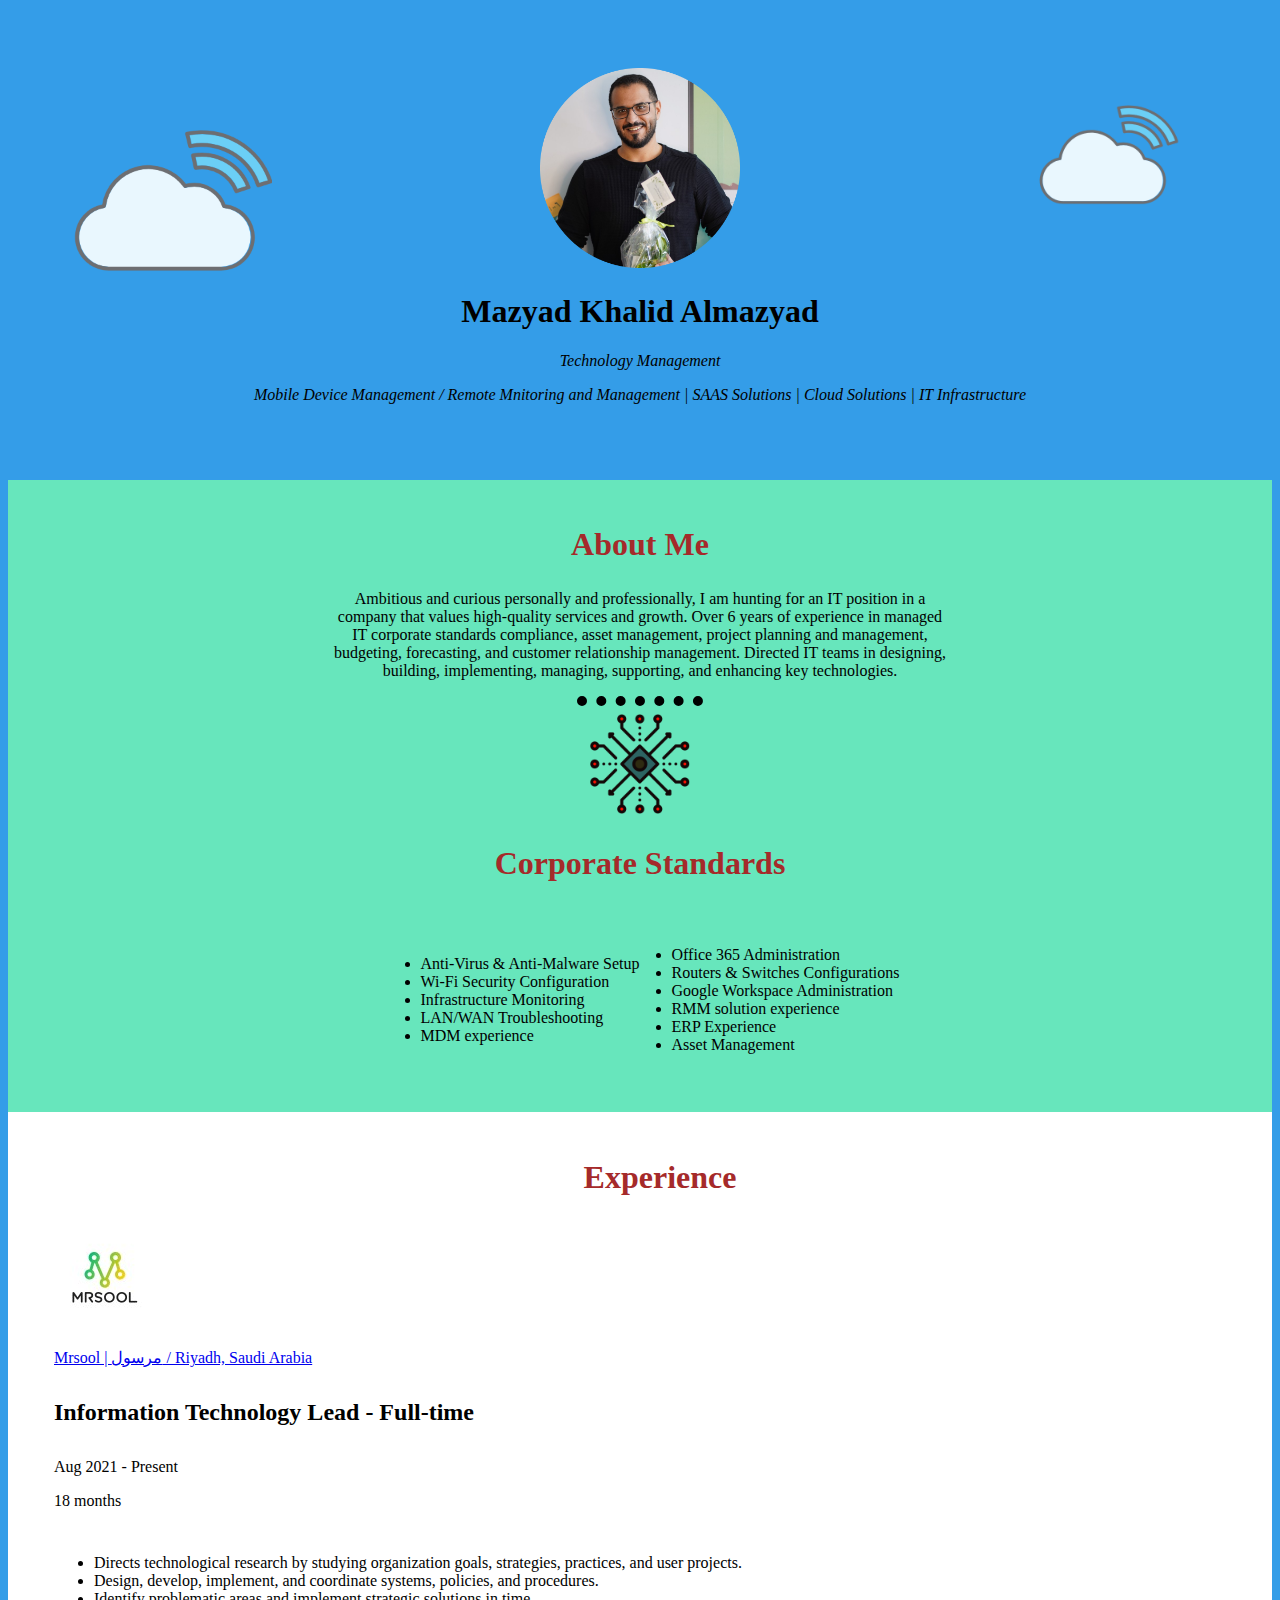
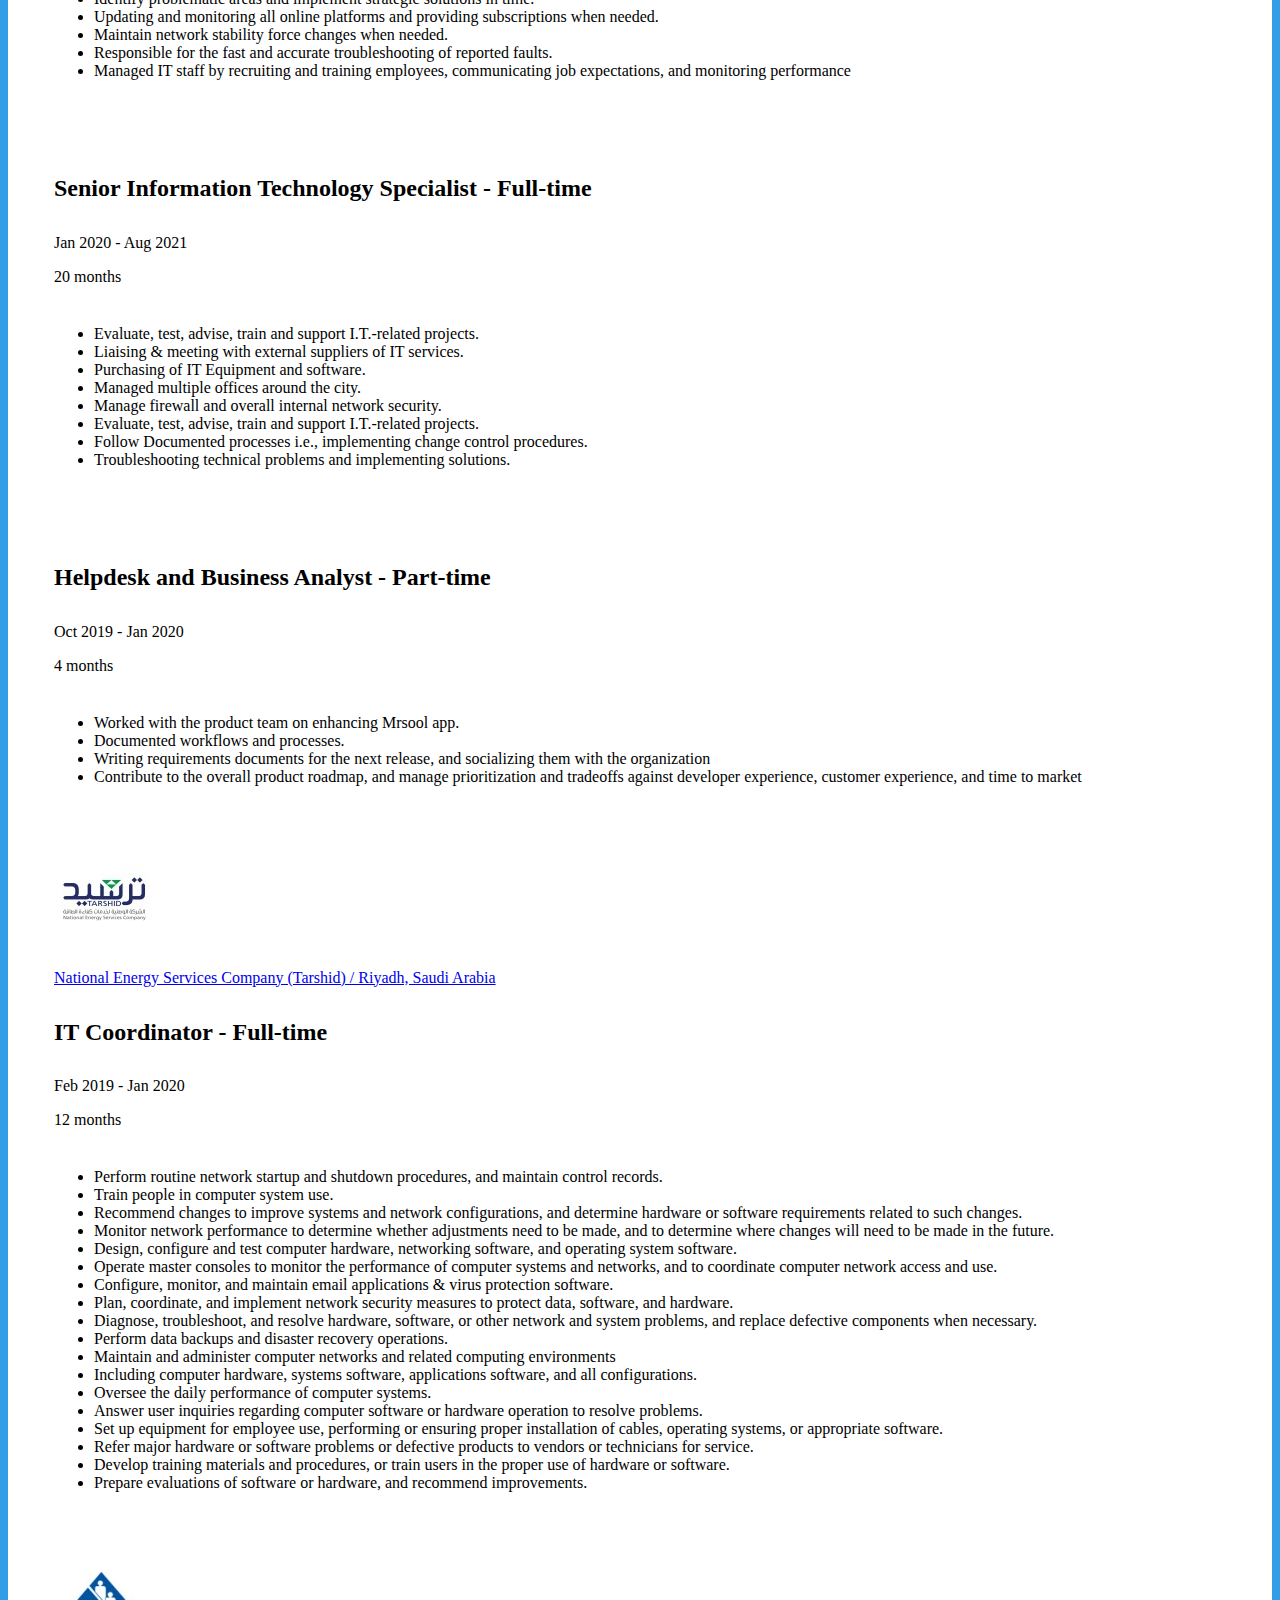
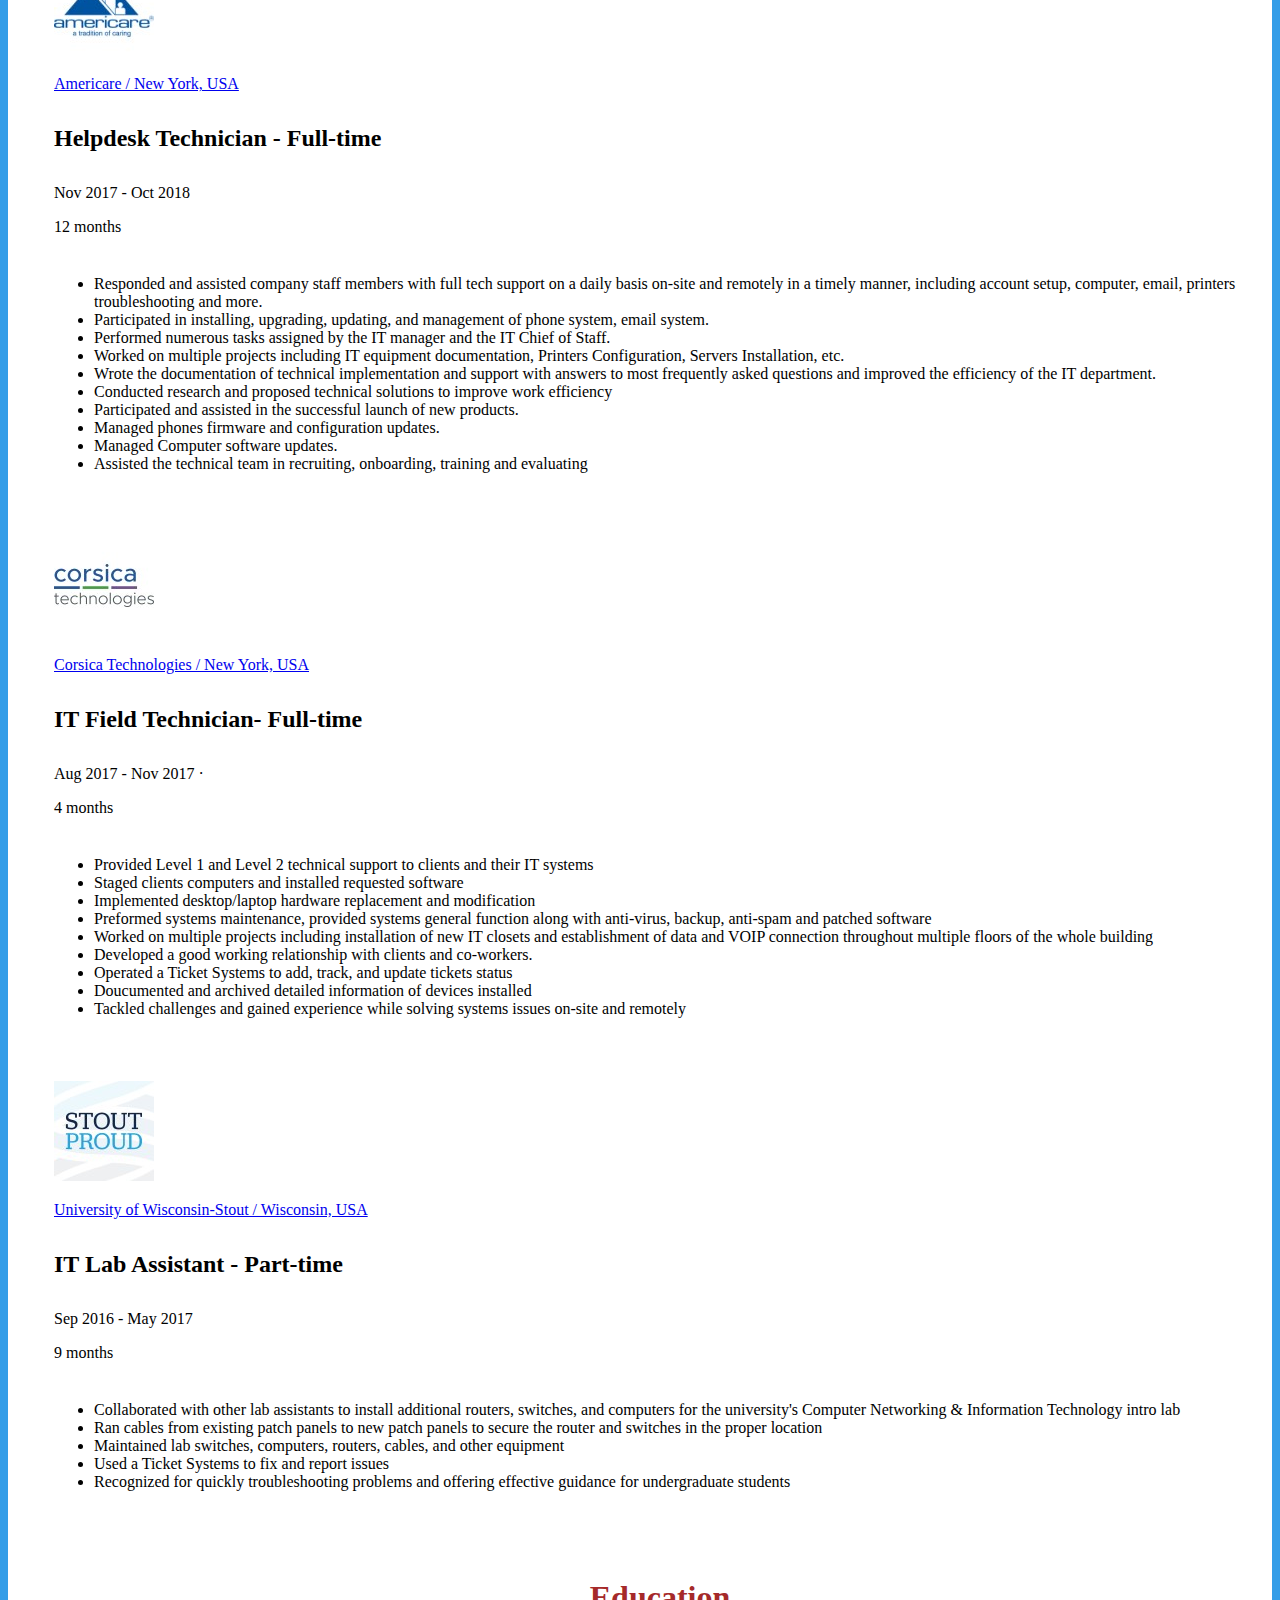
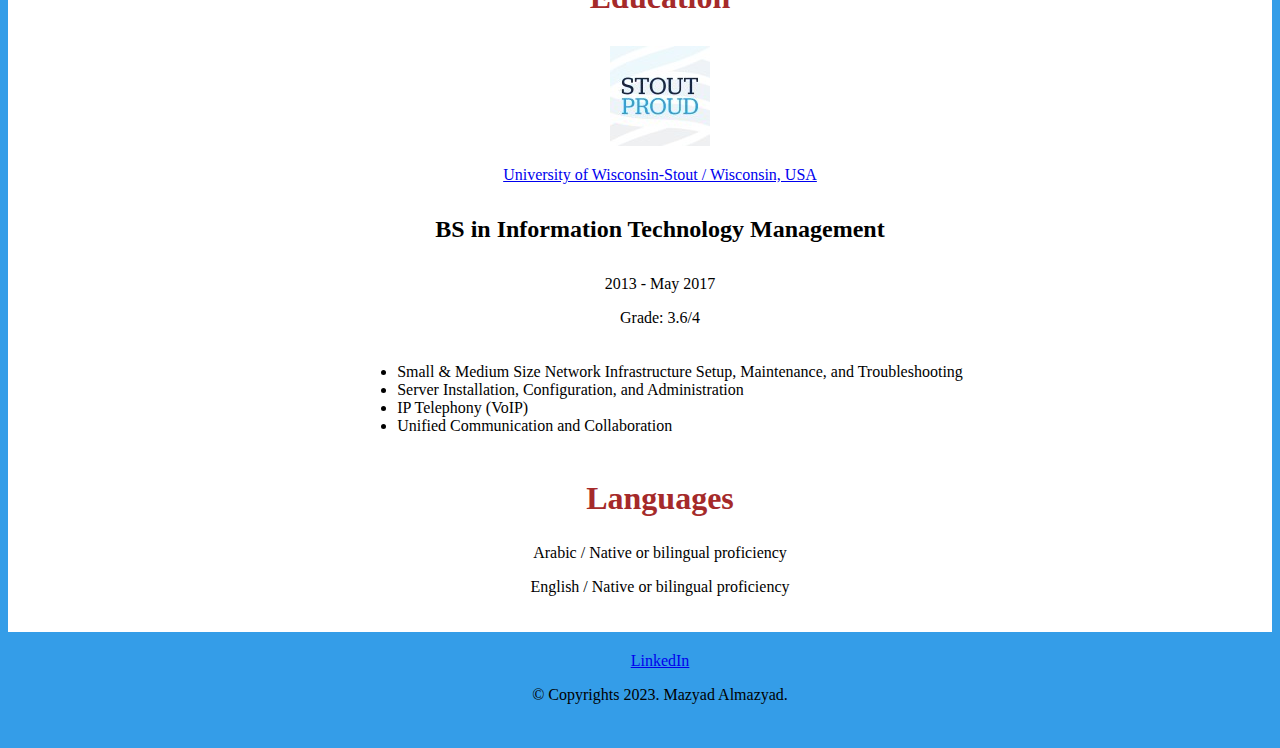
==== commit cca4fbc0: "modified:   index.html" ====
--- a/index.html
+++ b/index.html
@@ -555,13 +555,7 @@
     </tbody>
   </table>
 
-</div>
-
-
-
-<div class="last-container"> 
-
- 
+  
 
   <center>
 
@@ -638,6 +632,14 @@
 </center>
   
 
+</div>
+
+
+
+<div class="last-container"> 
+
+ 
+
  
 
  
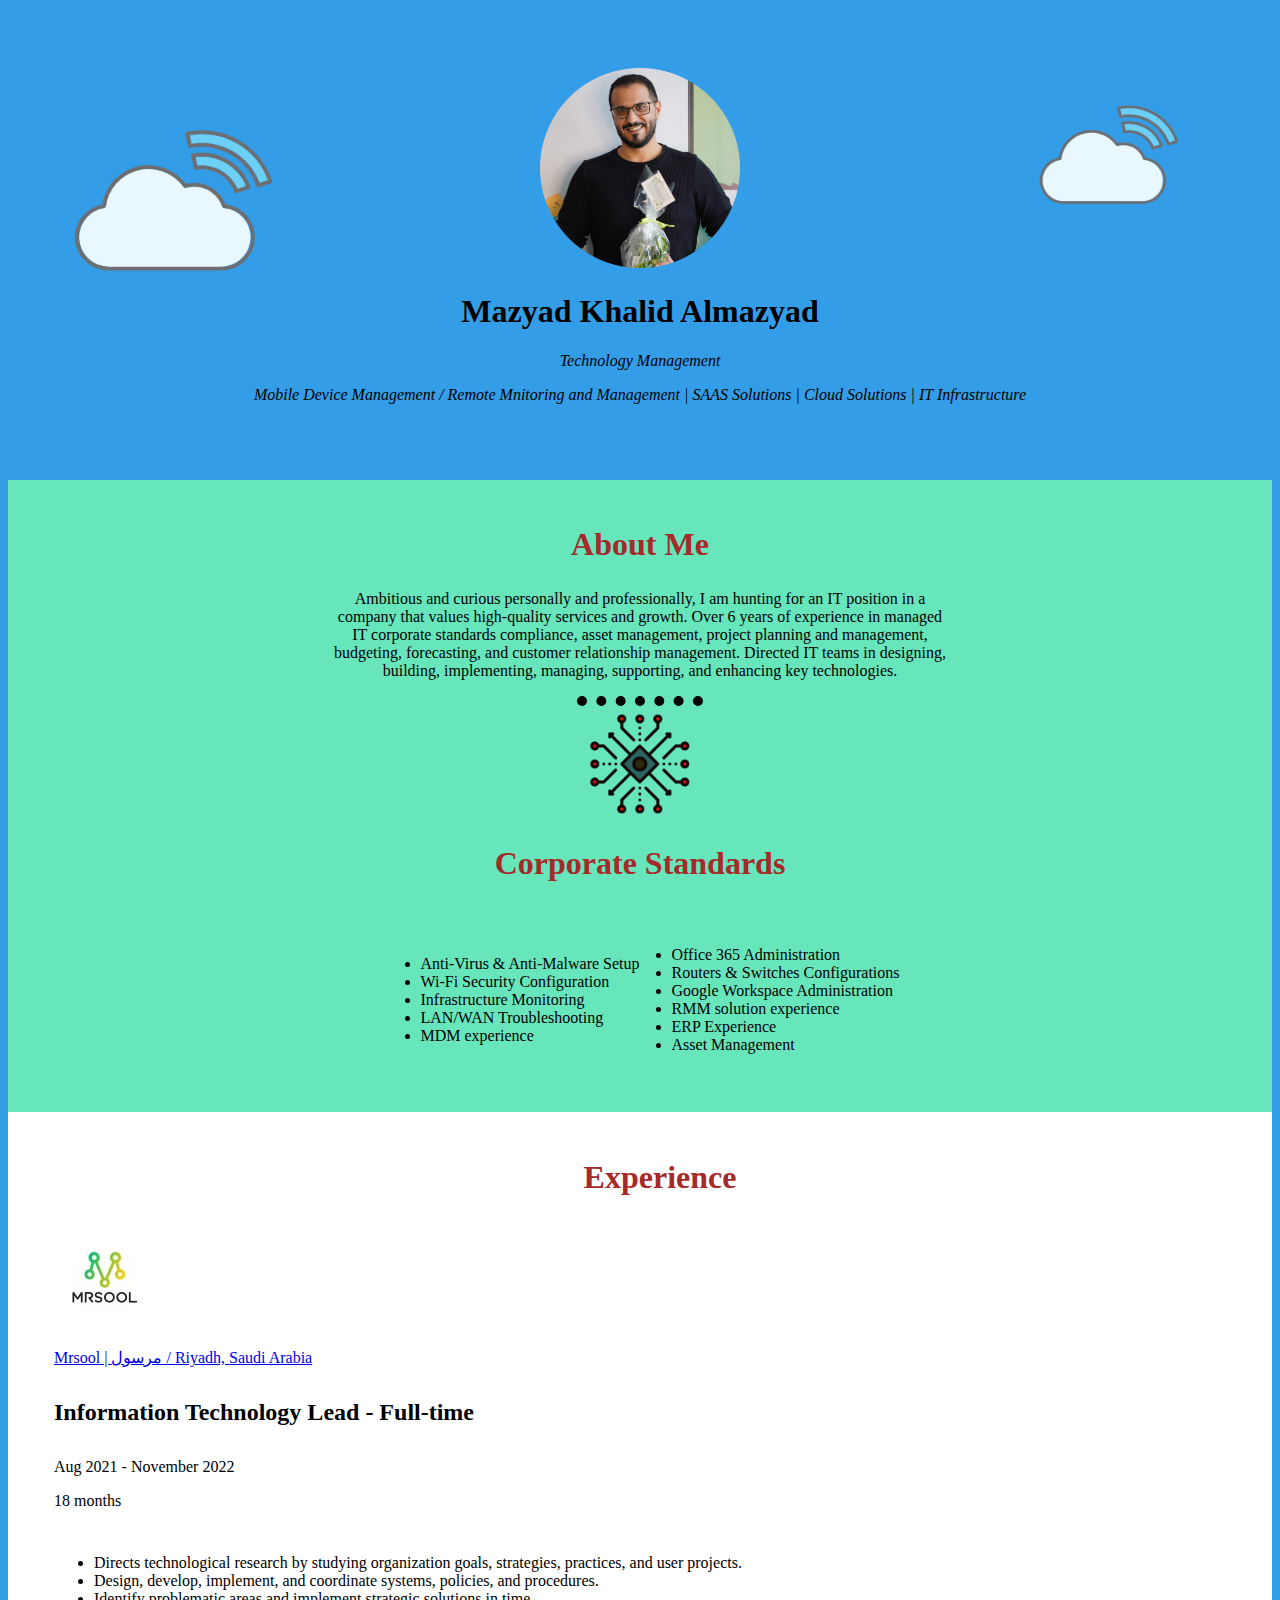
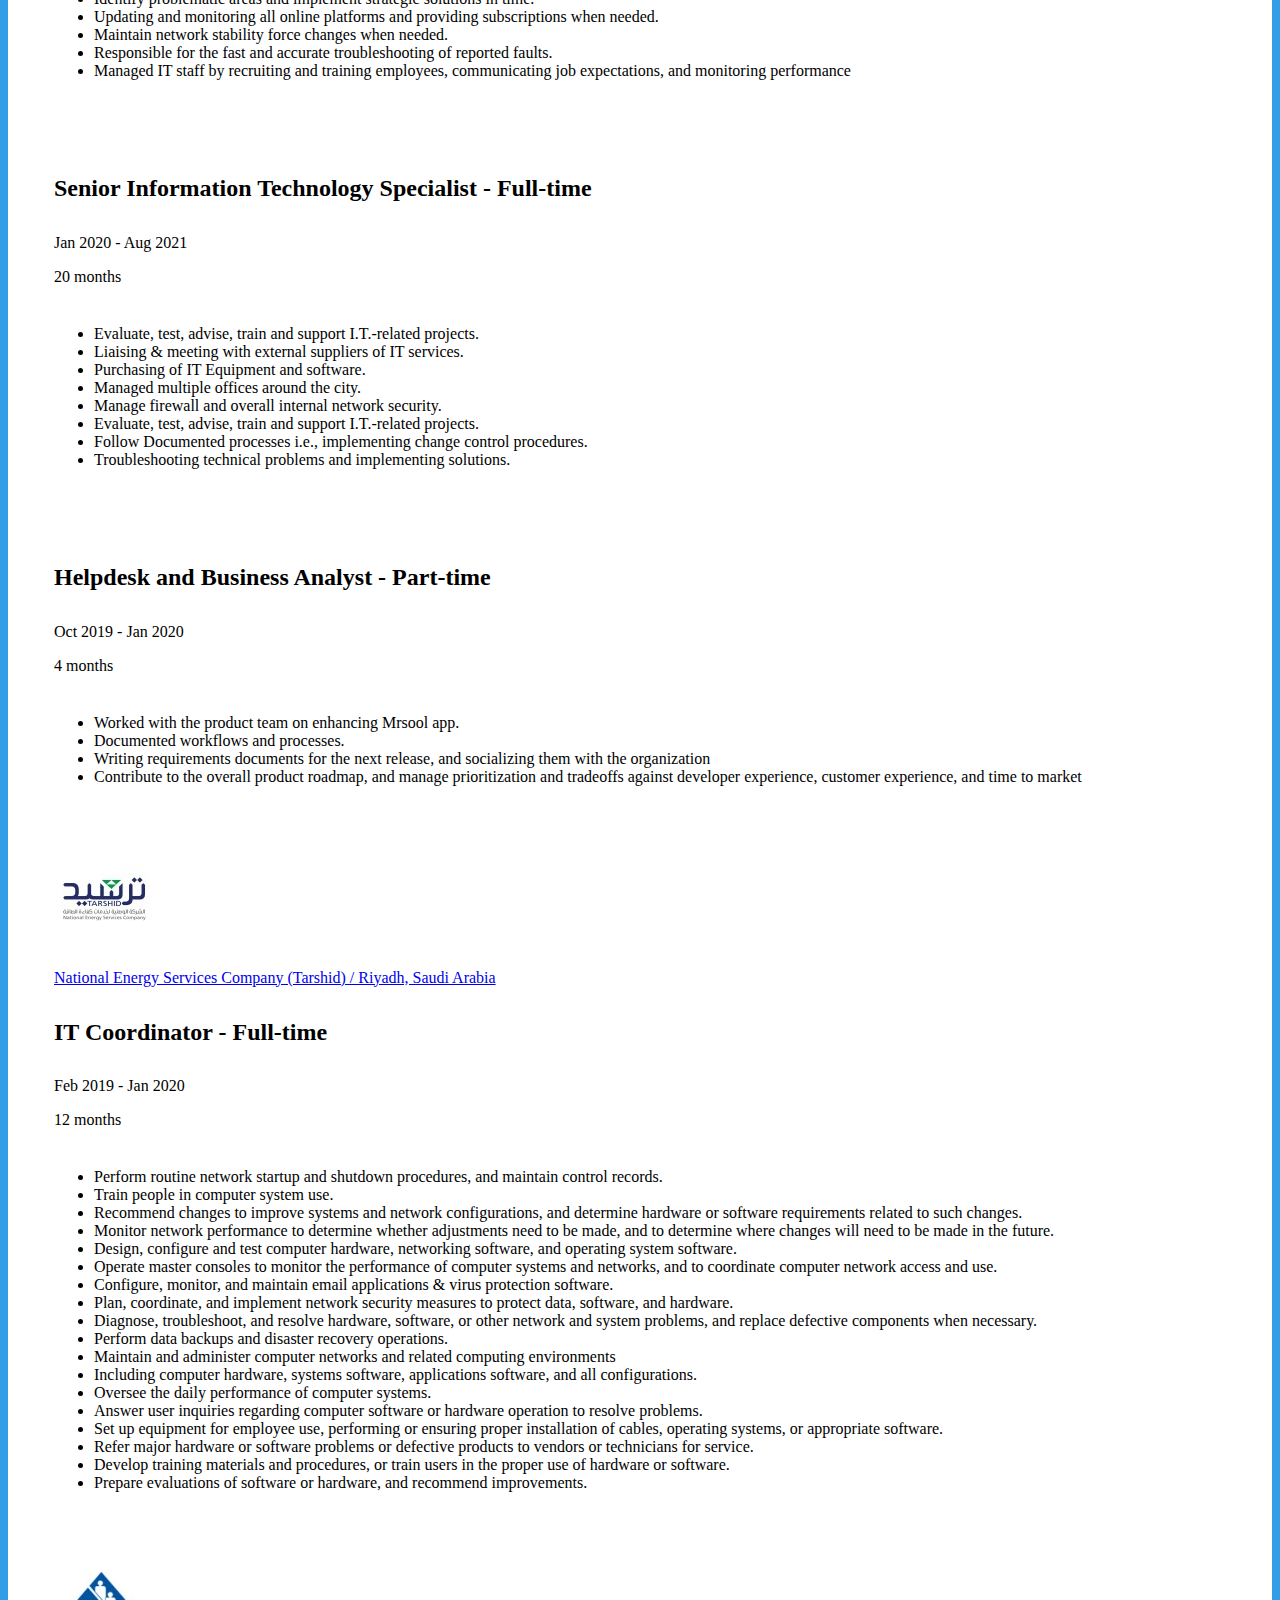
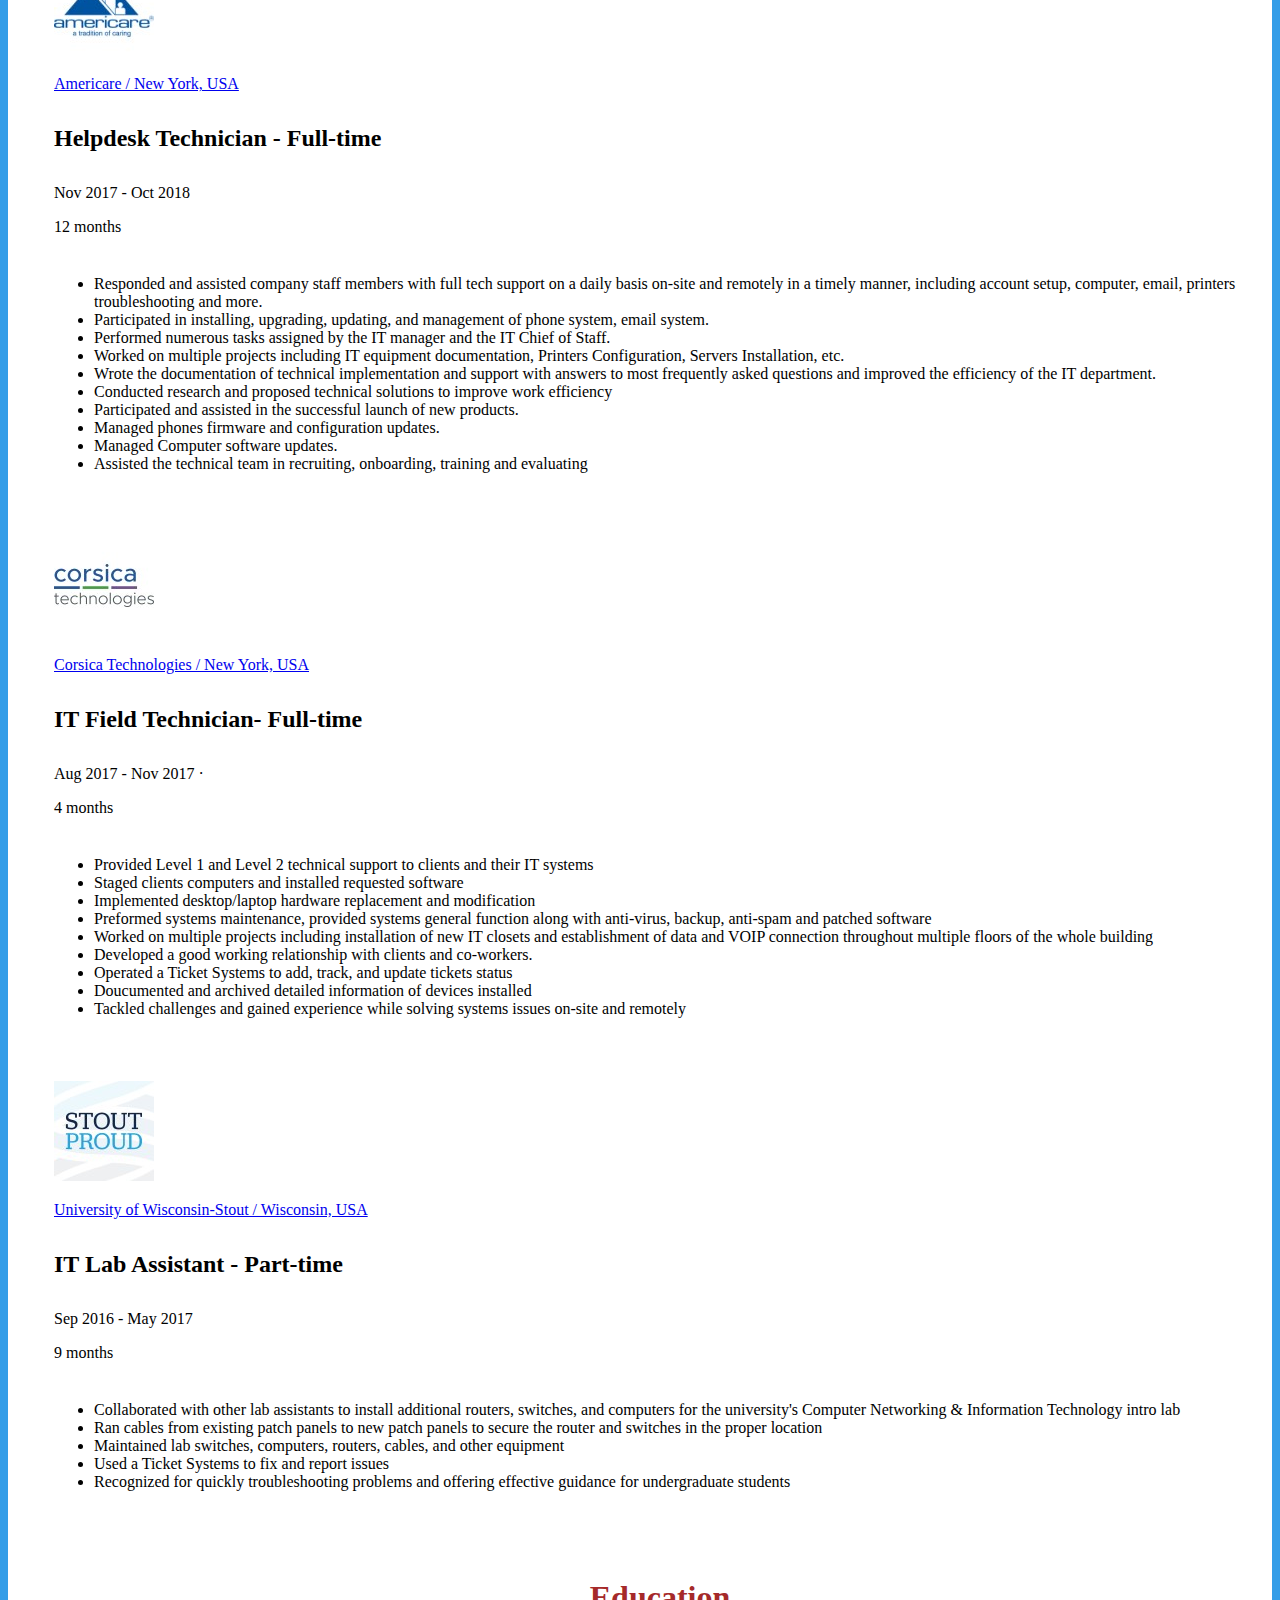
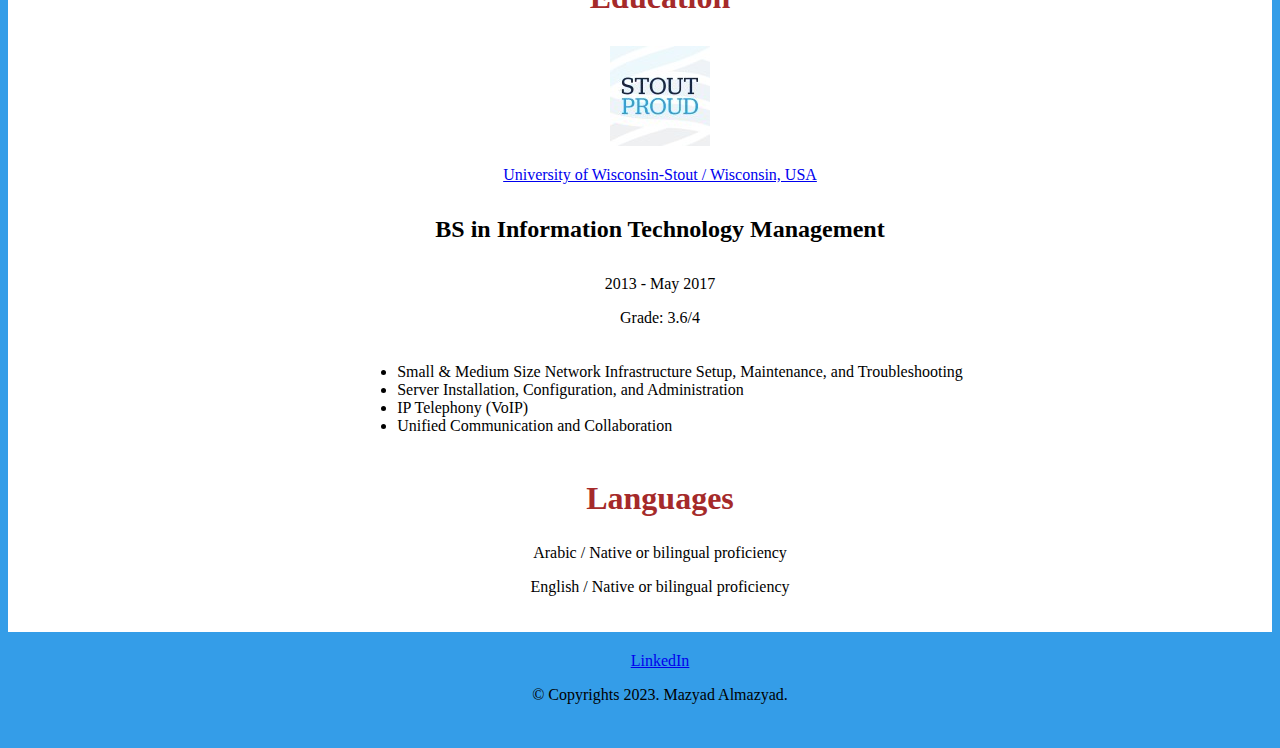
==== commit 85ff1085: "Update index.html" ====
--- a/index.html
+++ b/index.html
@@ -150,7 +150,7 @@
           <p></p>
           <a href="https://mrsool.co/"> Mrsool | مرسول / Riyadh, Saudi Arabia </a>
           <h4>Information Technology Lead - Full-time</h4>
-          <p> Aug 2021 - Present </p>
+          <p> Aug 2021 - November 2022 </p>
           <p> 18 months </p>
 
 
@@ -636,17 +636,8 @@
 
 
 
+
 <div class="last-container"> 
-
- 
-
- 
-
- 
-
-
-
-
 
   <center>
 
@@ -663,4 +654,4 @@
   </div>
 
 
-</html>+</html>
